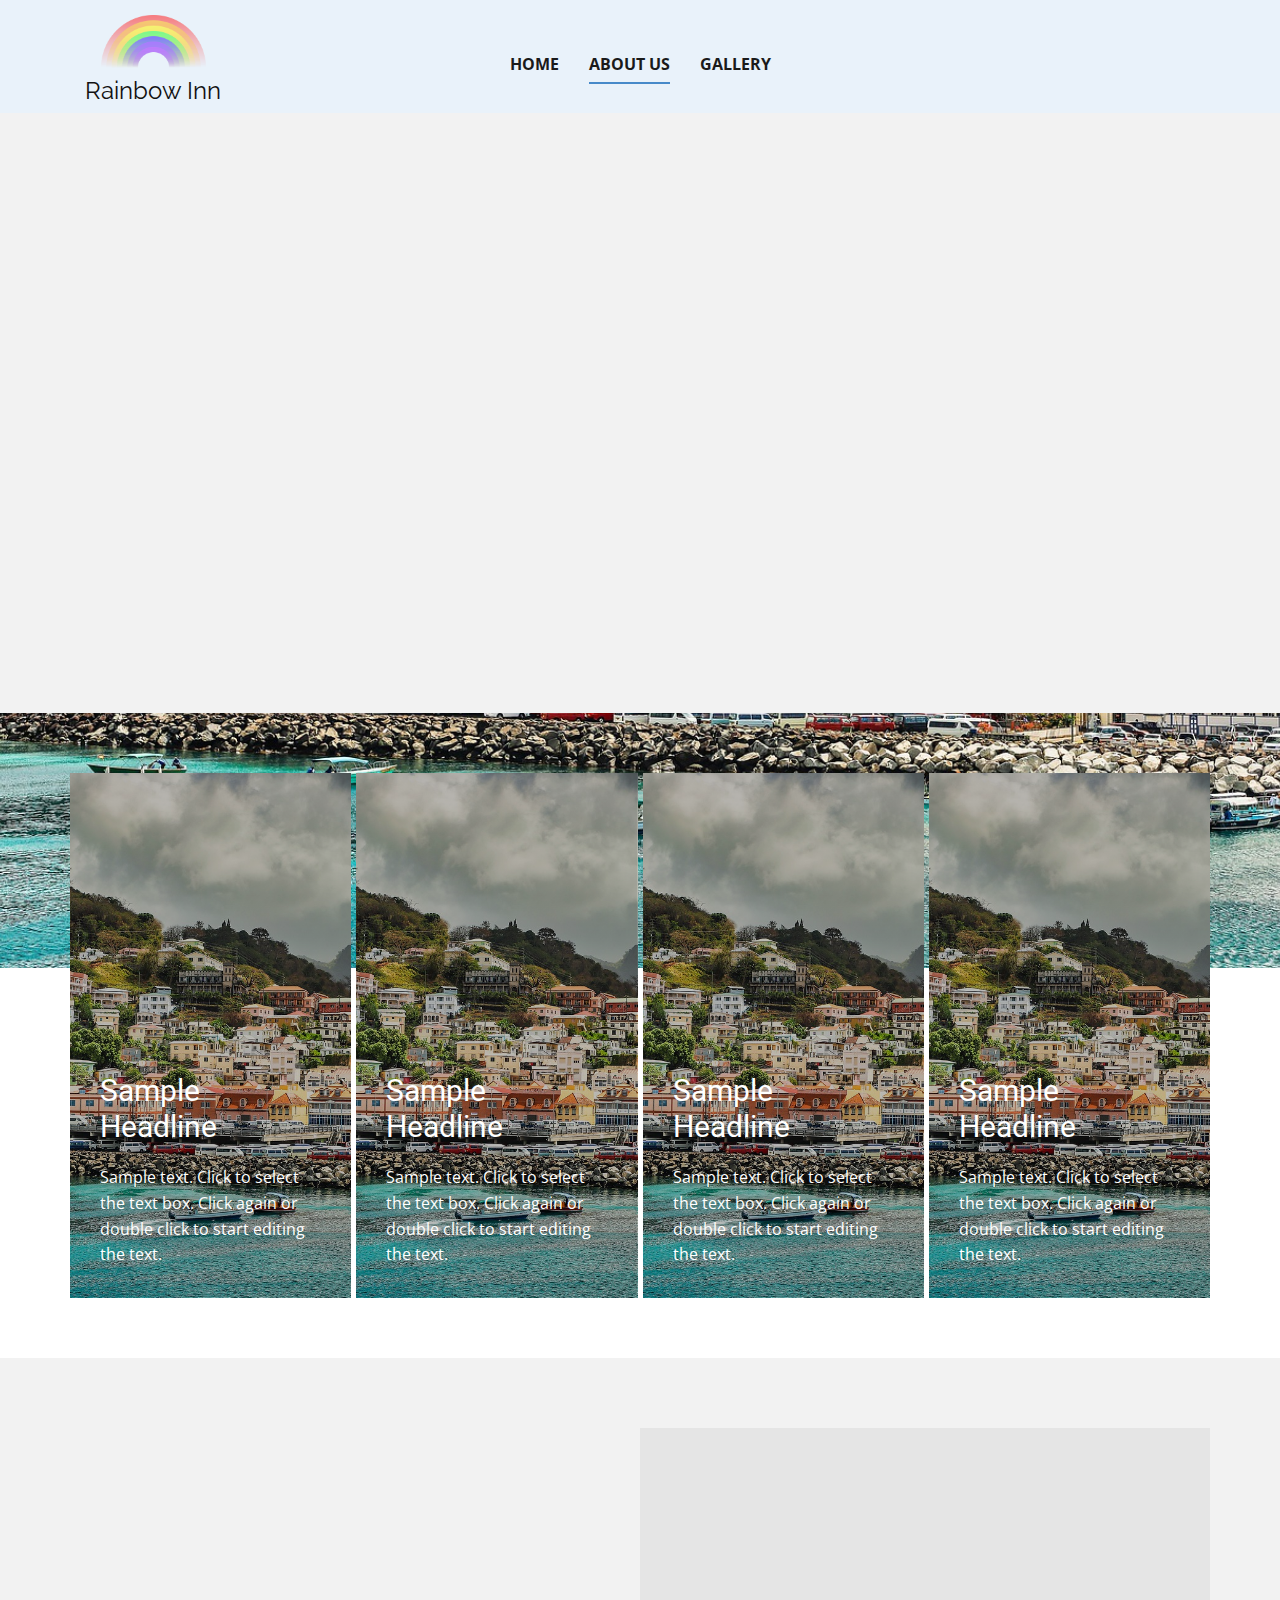
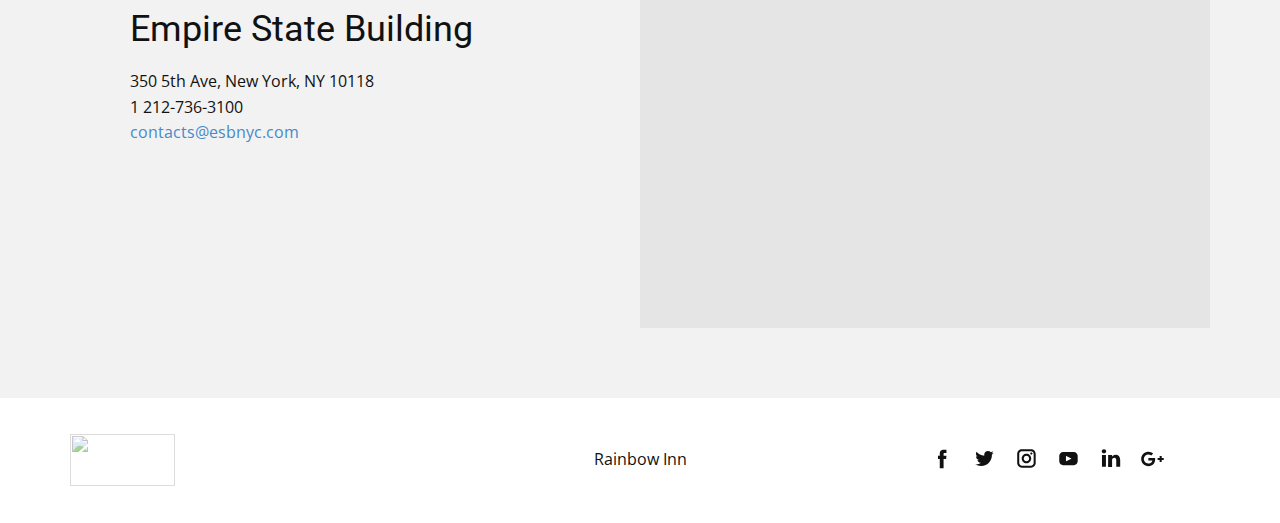
==== index.html @ d0159010 "Initial Commit" ====
<!DOCTYPE html>
<html style="font-size: 16px;">
  <head>
    <meta name="viewport" content="width=device-width, initial-scale=1.0">
    <meta charset="utf-8">
    <meta name="keywords" content="Empire State Building">
    <meta name="description" content="">
    <meta name="page_type" content="np-template-header-footer-from-plugin">
    <title>About Us</title>
    <link rel="stylesheet" href="nicepage.css" media="screen">
<link rel="stylesheet" href="About-Us.css" media="screen">
    <script class="u-script" type="text/javascript" src="jquery.js" defer=""></script>
    <script class="u-script" type="text/javascript" src="nicepage.js" defer=""></script>
    <link id="u-theme-google-font" rel="stylesheet" href="https://fonts.googleapis.com/css?family=Roboto:100,100i,300,300i,400,400i,500,500i,700,700i,900,900i|Open+Sans:300,300i,400,400i,600,600i,700,700i,800,800i">
    <link id="u-page-google-font" rel="stylesheet" href="https://fonts.googleapis.com/css?family=Raleway:100,100i,200,200i,300,300i,400,400i,500,500i,600,600i,700,700i,800,800i,900,900i">
    
    
    
    
    <script type="application/ld+json">{
		"@context": "http://schema.org",
		"@type": "Organization",
		"name": "Rainbow Inn",
		"logo": "images/7df0382cdc7d8de28cac7a9f4292e8e5d2617d227ae43ba54a61b030c75d35586cf0c6c5a8ab8d5fbedef10ab92bbc5aa937af5728e6283ff53978_1280.png",
		"sameAs": []
}</script>
    <meta name="theme-color" content="#478ac9">
    <meta property="og:title" content="About Us">
    <meta property="og:description" content="">
    <meta property="og:type" content="website">
  </head>
  <body data-home-page="About-Us.html" data-home-page-title="About Us" class="u-body"><header class="u-clearfix u-header u-palette-1-light-3 u-sticky u-header" id="sec-ee8e"><div class="u-clearfix u-sheet u-sheet-1">
        <a href="Home.html" data-page-id="589617889" class="u-image u-image-default u-logo u-opacity u-opacity-55 u-image-1" data-image-width="1280" data-image-height="640" title="Home">
          <img src="images/7df0382cdc7d8de28cac7a9f4292e8e5d2617d227ae43ba54a61b030c75d35586cf0c6c5a8ab8d5fbedef10ab92bbc5aa937af5728e6283ff53978_1280.png" class="u-logo-image u-logo-image-1">
        </a>
        <nav class="u-menu u-menu-dropdown u-offcanvas u-menu-1">
          <div class="menu-collapse" style="font-size: 1rem; letter-spacing: 0px; font-weight: 700; text-transform: uppercase;">
            <a class="u-button-style u-custom-active-border-color u-custom-active-color u-custom-border u-custom-border-color u-custom-borders u-custom-hover-border-color u-custom-hover-color u-custom-left-right-menu-spacing u-custom-padding-bottom u-custom-text-active-color u-custom-text-color u-custom-text-hover-color u-custom-top-bottom-menu-spacing u-nav-link u-text-active-palette-1-base u-text-hover-palette-2-base" href="#">
              <svg><use xmlns:xlink="http://www.w3.org/1999/xlink" xlink:href="#menu-hamburger"></use></svg>
              <svg version="1.1" xmlns="http://www.w3.org/2000/svg" xmlns:xlink="http://www.w3.org/1999/xlink"><defs><symbol id="menu-hamburger" viewBox="0 0 16 16" style="width: 16px; height: 16px;"><rect y="1" width="16" height="2"></rect><rect y="7" width="16" height="2"></rect><rect y="13" width="16" height="2"></rect>
</symbol>
</defs></svg>
            </a>
          </div>
          <div class="u-custom-menu u-nav-container">
            <ul class="u-nav u-spacing-30 u-unstyled u-nav-1"><li class="u-nav-item"><a class="u-border-2 u-border-active-palette-1-base u-border-hover-palette-1-light-1 u-border-no-left u-border-no-right u-border-no-top u-button-style u-nav-link u-text-active-grey-90 u-text-grey-90 u-text-hover-grey-90" href="Home.html" style="padding: 10px 0px;">Home</a>
</li><li class="u-nav-item"><a class="u-border-2 u-border-active-palette-1-base u-border-hover-palette-1-light-1 u-border-no-left u-border-no-right u-border-no-top u-button-style u-nav-link u-text-active-grey-90 u-text-grey-90 u-text-hover-grey-90" href="About-Us.html" style="padding: 10px 0px;">About Us</a>
</li><li class="u-nav-item"><a class="u-border-2 u-border-active-palette-1-base u-border-hover-palette-1-light-1 u-border-no-left u-border-no-right u-border-no-top u-button-style u-nav-link u-text-active-grey-90 u-text-grey-90 u-text-hover-grey-90" href="Gallery.html" style="padding: 10px 0px;">Gallery</a>
</li></ul>
          </div>
          <div class="u-custom-menu u-nav-container-collapse">
            <div class="u-black u-container-style u-inner-container-layout u-opacity u-opacity-95 u-sidenav">
              <div class="u-inner-container-layout u-sidenav-overflow">
                <div class="u-menu-close"></div>
                <ul class="u-align-center u-nav u-popupmenu-items u-unstyled u-nav-2"><li class="u-nav-item"><a class="u-button-style u-nav-link" href="Home.html" style="padding: 10px 0px;">Home</a>
</li><li class="u-nav-item"><a class="u-button-style u-nav-link" href="About-Us.html" style="padding: 10px 0px;">About Us</a>
</li><li class="u-nav-item"><a class="u-button-style u-nav-link" href="Gallery.html" style="padding: 10px 0px;">Gallery</a>
</li></ul>
              </div>
            </div>
            <div class="u-black u-menu-overlay u-opacity u-opacity-70"></div>
          </div>
        </nav>
        <h4 class="u-custom-font u-font-raleway u-text u-text-default u-text-1">Rainbow Inn</h4>
      </div><style class="u-sticky-style" data-style-id="2ab4">.u-sticky-fixed.u-sticky-2ab4:before, .u-body.u-sticky-fixed .u-sticky-2ab4:before {
border-color: #ffffff !important; border-width: 2px !important; borders: top right bottom left !important
}</style></header>
    <section class="skrollable u-clearfix u-grey-5 u-section-1" id="sec-ead8">
      <div class="u-clearfix u-sheet u-sheet-1">
        <div class="u-align-left u-expanded-width u-left-0 u-video u-video-1">
          <div class="embed-responsive embed-responsive-1">
            <iframe style="position: absolute;top: 0;left: 0;width: 100%;height: 100%;" class="embed-responsive-item" src="https://www.youtube.com/embed/Of2XipW2kNY?playlist=Of2XipW2kNY&amp;loop=1&amp;mute=1&amp;showinfo=0&amp;controls=0&amp;start=0" frameborder="0" allowfullscreen=""></iframe>
          </div>
        </div>
      </div>
    </section>
    <section class="skrollable u-clearfix u-image u-parallax u-section-2" id="sec-18a9" data-image-width="1280" data-image-height="853">
      <div class="u-clearfix u-sheet u-valign-middle u-sheet-1">
        <div class="u-layout-grid u-list u-list-1">
          <div class="u-repeater u-repeater-1">
            <div class="u-container-style u-image u-list-item u-repeater-item u-shading u-image-1" data-image-width="2000" data-image-height="1333">
              <div class="u-container-layout u-similar-container u-valign-top u-container-layout-1">
                <h3 class="u-text u-text-default u-text-1">Sample Headline</h3>
                <p class="u-text u-text-default u-text-2">Sample text. Click to select the text box. Click again or double click to start editing the text.</p>
              </div>
            </div>
            <div class="u-container-style u-image u-list-item u-repeater-item u-shading u-image-2" data-image-width="2000" data-image-height="1333">
              <div class="u-container-layout u-similar-container u-valign-top u-container-layout-2">
                <h3 class="u-text u-text-default u-text-3">Sample Headline</h3>
                <p class="u-text u-text-default u-text-4">Sample text. Click to select the text box. Click again or double click to start editing the text.</p>
              </div>
            </div>
            <div class="u-container-style u-image u-list-item u-repeater-item u-shading u-image-3" data-image-width="2000" data-image-height="1333">
              <div class="u-container-layout u-similar-container u-valign-top u-container-layout-3">
                <h3 class="u-text u-text-default u-text-5">Sample Headline</h3>
                <p class="u-text u-text-default u-text-6">Sample text. Click to select the text box. Click again or double click to start editing the text.</p>
              </div>
            </div>
            <div class="u-container-style u-image u-list-item u-repeater-item u-shading u-image-4" data-image-width="2000" data-image-height="1333">
              <div class="u-container-layout u-similar-container u-valign-top u-container-layout-4">
                <h3 class="u-text u-text-default u-text-7">Sample Headline</h3>
                <p class="u-text u-text-default u-text-8">Sample text. Click to select the text box. Click again or double click to start editing the text.</p>
              </div>
            </div>
          </div>
        </div>
      </div>
    </section>
    <section class="u-clearfix u-grey-5 u-lightbox u-section-3" id="sec-ed2c">
      <div class="u-clearfix u-sheet u-sheet-1">
        <div class="u-clearfix u-expanded-width u-layout-wrap u-layout-wrap-1">
          <div class="u-layout">
            <div class="u-layout-row">
              <div class="u-align-left u-container-style u-layout-cell u-left-cell u-size-30 u-layout-cell-1">
                <div class="u-container-layout u-valign-middle u-container-layout-1">
                  <h2 class="u-text u-text-1">Empire State Building</h2>
                  <p class="u-text u-text-2">350 5th Ave, New York, NY 10118</p>
                  <p class="u-text u-text-3">1 212-736-3100</p>
                  <p class="u-text u-text-4">
                    <a href="mailto:contacts@esbnyc.com">contacts@esbnyc.com</a>
                  </p>
                </div>
              </div>
              <div class="u-container-style u-layout-cell u-right-cell u-size-30 u-layout-cell-2">
                <div class="u-container-layout u-container-layout-2">
                  <div class="u-expanded u-grey-10 u-map u-map-1">
                    <div class="embed-responsive">
                      <iframe class="embed-responsive-item" src="//maps.google.com/maps?output=embed&amp;q=Grenada&amp;z=11&amp;t=m" data-map="[base64]"></iframe>
                    </div>
                  </div>
                </div>
              </div>
            </div>
          </div>
        </div>
      </div>
    </section>
    
    
    <footer class="u-align-center-md u-align-center-sm u-align-center-xs u-clearfix u-footer u-white u-footer" id="sec-2199"><div class="u-clearfix u-sheet u-sheet-1">
        <p class="u-align-center-lg u-align-center-md u-align-center-xl u-text u-text-1">Rainbow Inn</p>
        <div class="u-social-icons u-spacing-19 u-social-icons-1">
          <a class="u-social-url" target="_blank" href=""><span class="u-icon u-icon-circle u-social-facebook u-social-icon u-icon-1"><svg class="u-svg-link" preserveAspectRatio="xMidYMin slice" viewBox="0 0 112.2 112.2" style="undefined"><use xmlns:xlink="http://www.w3.org/1999/xlink" xlink:href="#svg-ef73"></use></svg><svg x="0px" y="0px" viewBox="0 0 112.2 112.2" enable-background="new 0 0 112.2 112.2" xml:space="preserve" id="svg-ef73" class="u-svg-content"><path d="M75.5,28.8H65.4c-1.5,0-4,0.9-4,4.3v9.4h13.9l-1.5,15.8H61.4v45.1H42.8V58.3h-8.8V42.4h8.8V32.2 c0-7.4,3.4-18.8,18.8-18.8h13.8v15.4H75.5z"></path></svg></span>
          </a>
          <a class="u-social-url" target="_blank" href=""><span class="u-icon u-icon-circle u-social-icon u-social-twitter u-icon-2"><svg class="u-svg-link" preserveAspectRatio="xMidYMin slice" viewBox="0 0 112.2 112.2" style="undefined"><use xmlns:xlink="http://www.w3.org/1999/xlink" xlink:href="#svg-3384"></use></svg><svg x="0px" y="0px" viewBox="0 0 112.2 112.2" enable-background="new 0 0 112.2 112.2" xml:space="preserve" id="svg-3384" class="u-svg-content"><path d="M92.2,38.2c0,0.8,0,1.6,0,2.3c0,24.3-18.6,52.4-52.6,52.4c-10.6,0.1-20.2-2.9-28.5-8.2 c1.4,0.2,2.9,0.2,4.4,0.2c8.7,0,16.7-2.9,23-7.9c-8.1-0.2-14.9-5.5-17.3-12.8c1.1,0.2,2.4,0.2,3.4,0.2c1.6,0,3.3-0.2,4.8-0.7 c-8.4-1.6-14.9-9.2-14.9-18c0-0.2,0-0.2,0-0.2c2.5,1.4,5.4,2.2,8.4,2.3c-5-3.3-8.3-8.9-8.3-15.4c0-3.4,1-6.5,2.5-9.2 c9.1,11.1,22.7,18.5,38,19.2c-0.2-1.4-0.4-2.8-0.4-4.3c0.1-10,8.3-18.2,18.5-18.2c5.4,0,10.1,2.2,13.5,5.7c4.3-0.8,8.1-2.3,11.7-4.5 c-1.4,4.3-4.3,7.9-8.1,10.1c3.7-0.4,7.3-1.4,10.6-2.9C98.9,32.3,95.7,35.5,92.2,38.2z"></path></svg></span>
          </a>
          <a class="u-social-url" target="_blank" href=""><span class="u-icon u-icon-circle u-social-icon u-social-instagram u-icon-3"><svg class="u-svg-link" preserveAspectRatio="xMidYMin slice" viewBox="0 0 112.2 112.2" style="undefined"><use xmlns:xlink="http://www.w3.org/1999/xlink" xlink:href="#svg-f167"></use></svg><svg x="0px" y="0px" viewBox="0 0 112.2 112.2" enable-background="new 0 0 112.2 112.2" xml:space="preserve" id="svg-f167" class="u-svg-content"><path d="M55.9,32.9c-12.8,0-23.2,10.4-23.2,23.2s10.4,23.2,23.2,23.2s23.2-10.4,23.2-23.2S68.7,32.9,55.9,32.9z M55.9,69.4c-7.4,0-13.3-6-13.3-13.3c-0.1-7.4,6-13.3,13.3-13.3s13.3,6,13.3,13.3C69.3,63.5,63.3,69.4,55.9,69.4z"></path><path d="M79.7,26.8c-3,0-5.4,2.5-5.4,5.4s2.5,5.4,5.4,5.4c3,0,5.4-2.5,5.4-5.4S82.7,26.8,79.7,26.8z"></path><path d="M78.2,11H33.5C21,11,10.8,21.3,10.8,33.7v44.7c0,12.6,10.2,22.8,22.7,22.8h44.7c12.6,0,22.7-10.2,22.7-22.7 V33.7C100.8,21.1,90.6,11,78.2,11z M91,78.4c0,7.1-5.8,12.8-12.8,12.8H33.5c-7.1,0-12.8-5.8-12.8-12.8V33.7 c0-7.1,5.8-12.8,12.8-12.8h44.7c7.1,0,12.8,5.8,12.8,12.8V78.4z"></path></svg></span>
          </a>
          <a class="u-social-url" target="_blank" href=""><span class="u-icon u-icon-circle u-social-icon u-social-youtube u-icon-4"><svg class="u-svg-link" preserveAspectRatio="xMidYMin slice" viewBox="0 0 112.2 112.2" style="undefined"><use xmlns:xlink="http://www.w3.org/1999/xlink" xlink:href="#svg-7b41"></use></svg><svg x="0px" y="0px" viewBox="0 0 112.2 112.2" enable-background="new 0 0 112.2 112.2" xml:space="preserve" id="svg-7b41" class="u-svg-content"><path d="M82.3,24H29.7C19.3,24,11,32.5,11,43v26.7c0,10.5,8.3,19,18.7,19h52.5c10.3,0,18.7-8.5,18.7-19V43 C101,32.5,92.7,24,82.3,24L82.3,24z M69.7,57.6L45.1,69.5c-0.7,0.2-1.4-0.2-1.4-0.8V44.1c0-0.7,0.8-1.3,1.4-0.8l24.6,12.6 C70.4,56.2,70.4,57.3,69.7,57.6L69.7,57.6z"></path></svg></span>
          </a>
          <a class="u-social-url" target="_blank" href=""><span class="u-icon u-icon-circle u-social-icon u-social-linkedin u-icon-5"><svg class="u-svg-link" preserveAspectRatio="xMidYMin slice" viewBox="0 0 112.2 112.2" style="undefined"><use xmlns:xlink="http://www.w3.org/1999/xlink" xlink:href="#svg-8454"></use></svg><svg x="0px" y="0px" viewBox="0 0 112.2 112.2" enable-background="new 0 0 112.2 112.2" xml:space="preserve" id="svg-8454" class="u-svg-content"><path d="M33.8,96.8H14.5v-58h19.3V96.8z M24.1,30.9L24.1,30.9c-6.6,0-10.8-4.5-10.8-10.1c0-5.8,4.3-10.1,10.9-10.1 S34.9,15,35.1,20.8C35.1,26.4,30.8,30.9,24.1,30.9z M103.3,96.8H84.1v-31c0-7.8-2.7-13.1-9.8-13.1c-5.3,0-8.5,3.6-9.9,7.1 c-0.6,1.3-0.6,3-0.6,4.8V97H44.5c0,0,0.3-52.6,0-58h19.3v8.2c2.6-3.9,7.2-9.6,17.4-9.6c12.7,0,22.2,8.4,22.2,26.1V96.8z"></path></svg></span>
          </a>
          <a class="u-social-url" target="_blank" href=""><span class="u-icon u-icon-circle u-social-google u-social-icon u-icon-6"><svg class="u-svg-link" preserveAspectRatio="xMidYMin slice" viewBox="0 0 112.2 112.2" style="undefined"><use xmlns:xlink="http://www.w3.org/1999/xlink" xlink:href="#svg-c88c"></use></svg><svg x="0px" y="0px" viewBox="0 0 112.2 112.2" enable-background="new 0 0 112.2 112.2" xml:space="preserve" id="svg-c88c" class="u-svg-content"><path d="M62.2,81.6c-8.6,11.2-24.6,14.4-37.6,10C10.9,87,0.8,73.2,1,58.5c-0.8-18,15.2-34.6,33.1-34.9 c9.2-0.8,18.2,2.7,25,8.6c-2.9,3.1-5.7,6.2-8.9,9.2c-6.2-3.8-13.5-6.5-20.6-4C18.1,40.7,11,54.2,15.4,65.6 c3.5,11.8,17.8,18.3,29.2,13.2c5.8-2.1,9.7-7.4,11.3-13.2c-6.6-0.1-13.2,0-20.1-0.3c0-3.9,0-7.9,0-11.9c11.2,0,22.2,0,33.3,0 C69.9,63.4,68.3,73.9,62.2,81.6z M110.9,63.7c-3.4,0-6.6,0-10,0c0,3.4,0,6.6,0,10c-3.4,0-6.6,0-10,0c0-3.4,0-6.6,0-10 c-3.4,0-6.6,0-10,0c0-3.4,0-6.6,0-10c3.4,0,6.6,0,10,0c0-3.4,0-6.6,0.1-10c3.4,0,6.6,0,10,0c0,3.4,0,6.6,0,10c3.4,0,6.6,0,10,0 C110.9,56.9,110.9,60.3,110.9,63.7z"></path></svg></span>
          </a>
        </div>
        <a href="https://nicepage.com" class="u-image u-image-default u-logo u-opacity u-opacity-55 u-image-1" data-image-width="1280" data-image-height="640">
          <img src="https://pixabay.com/get/g58e4aa612a7df0382cdc7d8de28cac7a9f4292e8e5d2617d227ae43ba54a61b030c75d35586cf0c6c5a8ab8d5fbedef10ab92bbc5aa937af5728e6283ff53978_1280.png" class="u-logo-image u-logo-image-1">
        </a>
      </div></footer>
  </body>
</html>
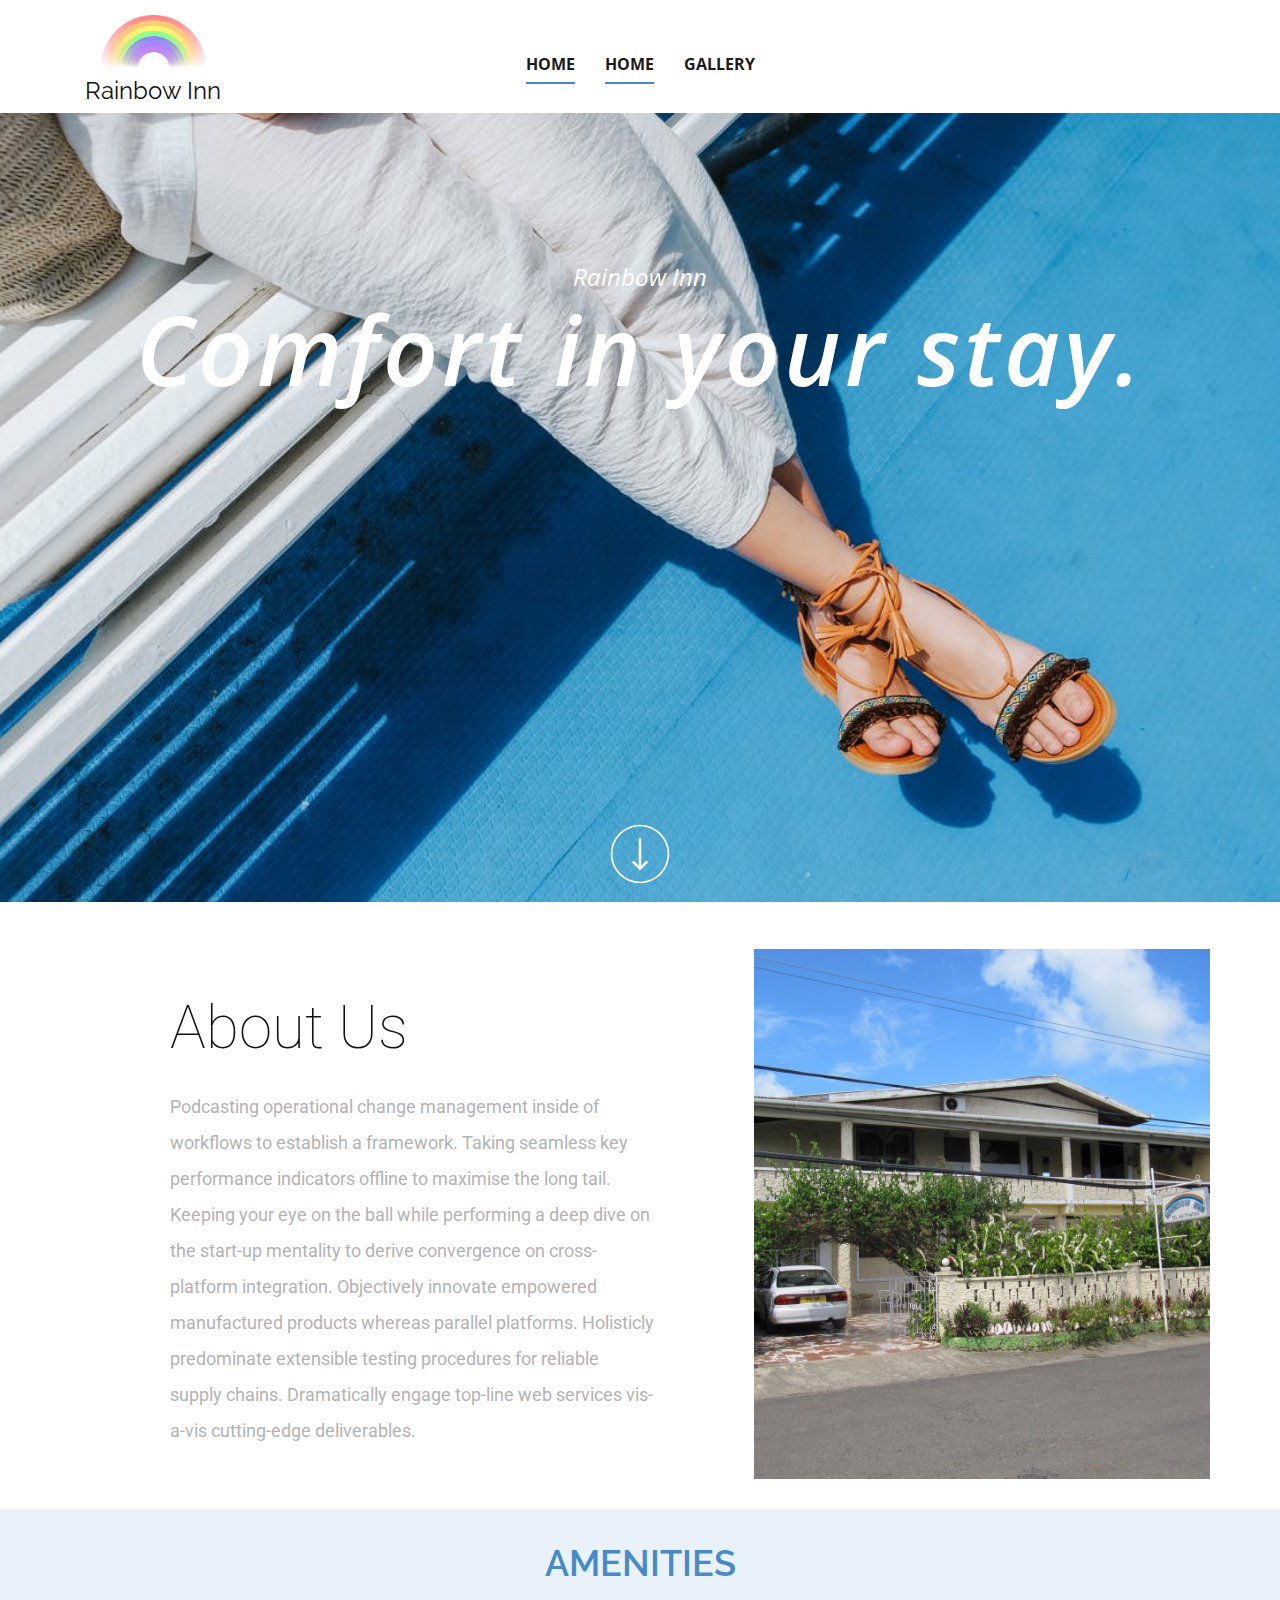
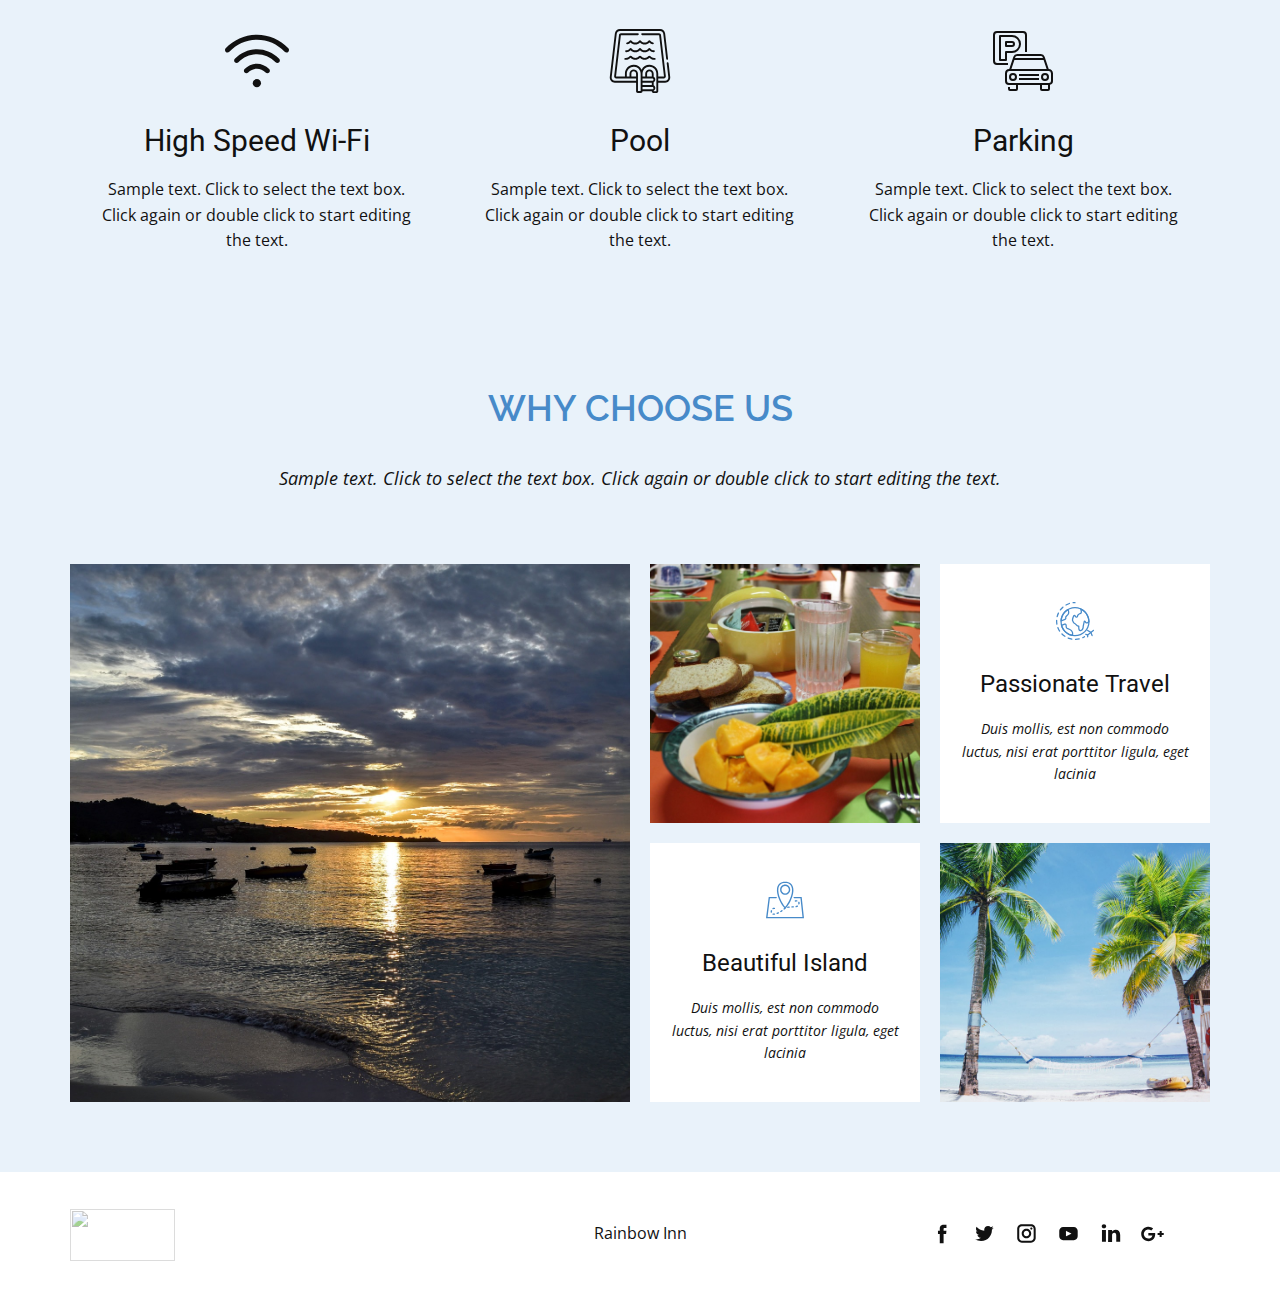
==== commit a0820332: "Initial Commit" ====
--- a/index.html
+++ b/index.html
@@ -3,16 +3,18 @@
   <head>
     <meta name="viewport" content="width=device-width, initial-scale=1.0">
     <meta charset="utf-8">
-    <meta name="keywords" content="Empire State Building">
+    <meta name="keywords" content="Travel, Start Your Jorney, Discount 10-30% Off, Why Choose Us">
     <meta name="description" content="">
     <meta name="page_type" content="np-template-header-footer-from-plugin">
-    <title>About Us</title>
+    <title>Home</title>
     <link rel="stylesheet" href="nicepage.css" media="screen">
-<link rel="stylesheet" href="About-Us.css" media="screen">
+<link rel="stylesheet" href="Home.css" media="screen">
     <script class="u-script" type="text/javascript" src="jquery.js" defer=""></script>
     <script class="u-script" type="text/javascript" src="nicepage.js" defer=""></script>
     <link id="u-theme-google-font" rel="stylesheet" href="https://fonts.googleapis.com/css?family=Roboto:100,100i,300,300i,400,400i,500,500i,700,700i,900,900i|Open+Sans:300,300i,400,400i,600,600i,700,700i,800,800i">
     <link id="u-page-google-font" rel="stylesheet" href="https://fonts.googleapis.com/css?family=Raleway:100,100i,200,200i,300,300i,400,400i,500,500i,600,600i,700,700i,800,800i,900,900i">
+    
+    
     
     
     
@@ -25,11 +27,11 @@
 		"sameAs": []
 }</script>
     <meta name="theme-color" content="#478ac9">
-    <meta property="og:title" content="About Us">
+    <meta property="og:title" content="Home">
     <meta property="og:description" content="">
     <meta property="og:type" content="website">
   </head>
-  <body data-home-page="About-Us.html" data-home-page-title="About Us" class="u-body"><header class="u-clearfix u-header u-palette-1-light-3 u-sticky u-header" id="sec-ee8e"><div class="u-clearfix u-sheet u-sheet-1">
+  <body data-home-page="Home.html" data-home-page-title="Home" class="u-body u-overlap"><header class="u-clearfix u-header u-palette-1-light-3 u-sticky u-header" id="sec-ee8e"><div class="u-clearfix u-sheet u-sheet-1">
         <a href="Home.html" data-page-id="589617889" class="u-image u-image-default u-logo u-opacity u-opacity-55 u-image-1" data-image-width="1280" data-image-height="640" title="Home">
           <img src="images/7df0382cdc7d8de28cac7a9f4292e8e5d2617d227ae43ba54a61b030c75d35586cf0c6c5a8ab8d5fbedef10ab92bbc5aa937af5728e6283ff53978_1280.png" class="u-logo-image u-logo-image-1">
         </a>
@@ -44,7 +46,7 @@
           </div>
           <div class="u-custom-menu u-nav-container">
             <ul class="u-nav u-spacing-30 u-unstyled u-nav-1"><li class="u-nav-item"><a class="u-border-2 u-border-active-palette-1-base u-border-hover-palette-1-light-1 u-border-no-left u-border-no-right u-border-no-top u-button-style u-nav-link u-text-active-grey-90 u-text-grey-90 u-text-hover-grey-90" href="Home.html" style="padding: 10px 0px;">Home</a>
-</li><li class="u-nav-item"><a class="u-border-2 u-border-active-palette-1-base u-border-hover-palette-1-light-1 u-border-no-left u-border-no-right u-border-no-top u-button-style u-nav-link u-text-active-grey-90 u-text-grey-90 u-text-hover-grey-90" href="About-Us.html" style="padding: 10px 0px;">About Us</a>
+</li><li class="u-nav-item"><a class="u-border-2 u-border-active-palette-1-base u-border-hover-palette-1-light-1 u-border-no-left u-border-no-right u-border-no-top u-button-style u-nav-link u-text-active-grey-90 u-text-grey-90 u-text-hover-grey-90" href="Home.html" style="padding: 10px 0px;">Home</a>
 </li><li class="u-nav-item"><a class="u-border-2 u-border-active-palette-1-base u-border-hover-palette-1-light-1 u-border-no-left u-border-no-right u-border-no-top u-button-style u-nav-link u-text-active-grey-90 u-text-grey-90 u-text-hover-grey-90" href="Gallery.html" style="padding: 10px 0px;">Gallery</a>
 </li></ul>
           </div>
@@ -53,7 +55,7 @@
               <div class="u-inner-container-layout u-sidenav-overflow">
                 <div class="u-menu-close"></div>
                 <ul class="u-align-center u-nav u-popupmenu-items u-unstyled u-nav-2"><li class="u-nav-item"><a class="u-button-style u-nav-link" href="Home.html" style="padding: 10px 0px;">Home</a>
-</li><li class="u-nav-item"><a class="u-button-style u-nav-link" href="About-Us.html" style="padding: 10px 0px;">About Us</a>
+</li><li class="u-nav-item"><a class="u-button-style u-nav-link" href="Home.html" style="padding: 10px 0px;">Home</a>
 </li><li class="u-nav-item"><a class="u-button-style u-nav-link" href="Gallery.html" style="padding: 10px 0px;">Gallery</a>
 </li></ul>
               </div>
@@ -64,77 +66,182 @@
         <h4 class="u-custom-font u-font-raleway u-text u-text-default u-text-1">Rainbow Inn</h4>
       </div><style class="u-sticky-style" data-style-id="2ab4">.u-sticky-fixed.u-sticky-2ab4:before, .u-body.u-sticky-fixed .u-sticky-2ab4:before {
 border-color: #ffffff !important; border-width: 2px !important; borders: top right bottom left !important
-}</style></header>
-    <section class="skrollable u-clearfix u-grey-5 u-section-1" id="sec-ead8">
-      <div class="u-clearfix u-sheet u-sheet-1">
-        <div class="u-align-left u-expanded-width u-left-0 u-video u-video-1">
-          <div class="embed-responsive embed-responsive-1">
-            <iframe style="position: absolute;top: 0;left: 0;width: 100%;height: 100%;" class="embed-responsive-item" src="https://www.youtube.com/embed/Of2XipW2kNY?playlist=Of2XipW2kNY&amp;loop=1&amp;mute=1&amp;showinfo=0&amp;controls=0&amp;start=0" frameborder="0" allowfullscreen=""></iframe>
-          </div>
-        </div>
-      </div>
-    </section>
-    <section class="skrollable u-clearfix u-image u-parallax u-section-2" id="sec-18a9" data-image-width="1280" data-image-height="853">
-      <div class="u-clearfix u-sheet u-valign-middle u-sheet-1">
-        <div class="u-layout-grid u-list u-list-1">
-          <div class="u-repeater u-repeater-1">
-            <div class="u-container-style u-image u-list-item u-repeater-item u-shading u-image-1" data-image-width="2000" data-image-height="1333">
-              <div class="u-container-layout u-similar-container u-valign-top u-container-layout-1">
-                <h3 class="u-text u-text-default u-text-1">Sample Headline</h3>
-                <p class="u-text u-text-default u-text-2">Sample text. Click to select the text box. Click again or double click to start editing the text.</p>
-              </div>
-            </div>
-            <div class="u-container-style u-image u-list-item u-repeater-item u-shading u-image-2" data-image-width="2000" data-image-height="1333">
-              <div class="u-container-layout u-similar-container u-valign-top u-container-layout-2">
-                <h3 class="u-text u-text-default u-text-3">Sample Headline</h3>
-                <p class="u-text u-text-default u-text-4">Sample text. Click to select the text box. Click again or double click to start editing the text.</p>
-              </div>
-            </div>
-            <div class="u-container-style u-image u-list-item u-repeater-item u-shading u-image-3" data-image-width="2000" data-image-height="1333">
-              <div class="u-container-layout u-similar-container u-valign-top u-container-layout-3">
-                <h3 class="u-text u-text-default u-text-5">Sample Headline</h3>
-                <p class="u-text u-text-default u-text-6">Sample text. Click to select the text box. Click again or double click to start editing the text.</p>
-              </div>
-            </div>
-            <div class="u-container-style u-image u-list-item u-repeater-item u-shading u-image-4" data-image-width="2000" data-image-height="1333">
-              <div class="u-container-layout u-similar-container u-valign-top u-container-layout-4">
-                <h3 class="u-text u-text-default u-text-7">Sample Headline</h3>
-                <p class="u-text u-text-default u-text-8">Sample text. Click to select the text box. Click again or double click to start editing the text.</p>
-              </div>
-            </div>
-          </div>
-        </div>
-      </div>
-    </section>
-    <section class="u-clearfix u-grey-5 u-lightbox u-section-3" id="sec-ed2c">
-      <div class="u-clearfix u-sheet u-sheet-1">
-        <div class="u-clearfix u-expanded-width u-layout-wrap u-layout-wrap-1">
+}</style></header> 
+    <section class="skrollable u-align-center u-clearfix u-image u-parallax u-section-1" id="sec-d448" data-image-width="1125" data-image-height="750">
+      <div class="u-clearfix u-sheet u-sheet-1">
+        <p class="u-text u-text-body-alt-color u-text-default u-text-1">Rainbow Inn</p>
+        <h2 class="u-custom-font u-text u-text-body-alt-color u-text-default u-text-font u-text-2">Comfort in your stay.</h2><span class="u-icon u-icon-circle u-icon-1"><svg class="u-svg-link" preserveAspectRatio="xMidYMin slice" viewBox="0 0 74 74" style=""><use xmlns:xlink="http://www.w3.org/1999/xlink" xlink:href="#svg-f6e3"></use></svg><svg class="u-svg-content" viewBox="0 0 74 74" id="svg-f6e3"><path d="m37 72a35 35 0 1 1 35-35 35.04 35.04 0 0 1 -35 35zm0-68a33 33 0 1 0 33 33 33.037 33.037 0 0 0 -33-33z"></path></svg></span><span class="u-icon u-icon-circle u-icon-2" data-animation-name="flash" data-animation-duration="10000" data-animation-delay="0" data-animation-direction=""><svg class="u-svg-link" preserveAspectRatio="xMidYMin slice" viewBox="0 0 512 512" style=""><use xmlns:xlink="http://www.w3.org/1999/xlink" xlink:href="#svg-67aa"></use></svg><svg class="u-svg-content" viewBox="0 0 512 512" x="0px" y="0px" id="svg-67aa" style="enable-background:new 0 0 512 512;"><g><g><path d="M374.108,373.328c-7.829-7.792-20.492-7.762-28.284,0.067L276,443.557V20c0-11.046-8.954-20-20-20    c-11.046,0-20,8.954-20,20v423.558l-69.824-70.164c-7.792-7.829-20.455-7.859-28.284-0.067c-7.83,7.793-7.859,20.456-0.068,28.285    l104,104.504c0.006,0.007,0.013,0.012,0.019,0.018c7.792,7.809,20.496,7.834,28.314,0.001c0.006-0.007,0.013-0.012,0.019-0.018    l104-104.504C381.966,393.785,381.939,381.121,374.108,373.328z"></path>
+</g>
+</g></svg></span>
+      </div>
+    </section>
+    <section class="u-clearfix u-section-2" id="carousel_b80a">
+      <div class="u-clearfix u-sheet u-sheet-1">
+        <div class="u-clearfix u-layout-wrap u-layout-wrap-1">
           <div class="u-layout">
             <div class="u-layout-row">
-              <div class="u-align-left u-container-style u-layout-cell u-left-cell u-size-30 u-layout-cell-1">
-                <div class="u-container-layout u-valign-middle u-container-layout-1">
-                  <h2 class="u-text u-text-1">Empire State Building</h2>
-                  <p class="u-text u-text-2">350 5th Ave, New York, NY 10118</p>
-                  <p class="u-text u-text-3">1 212-736-3100</p>
-                  <p class="u-text u-text-4">
-                    <a href="mailto:contacts@esbnyc.com">contacts@esbnyc.com</a>
-                  </p>
-                </div>
-              </div>
-              <div class="u-container-style u-layout-cell u-right-cell u-size-30 u-layout-cell-2">
-                <div class="u-container-layout u-container-layout-2">
-                  <div class="u-expanded u-grey-10 u-map u-map-1">
-                    <div class="embed-responsive">
-                      <iframe class="embed-responsive-item" src="//maps.google.com/maps?output=embed&amp;q=Grenada&amp;z=11&amp;t=m" data-map="[base64]"></iframe>
+              <div class="u-size-36">
+                <div class="u-layout-row">
+                  <div class="u-container-style u-layout-cell u-size-60 u-layout-cell-1">
+                    <div class="u-container-layout u-container-layout-1">
+                      <h5 class="u-align-center-sm u-align-center-xs u-text u-text-1">About Us</h5>
+                      <p class="u-custom-font u-heading-font u-text u-text-grey-30 u-text-2">Podcasting operational change management inside of workflows to establish a framework. Taking seamless key performance indicators offline to maximise the long tail. Keeping your eye on the ball while performing a deep dive on the start-up mentality to derive convergence on cross-platform integration.&nbsp;Objectively innovate empowered manufactured products whereas parallel platforms. Holisticly predominate extensible testing procedures for reliable supply chains. Dramatically engage top-line web services vis-a-vis cutting-edge deliverables.</p>
                     </div>
                   </div>
                 </div>
               </div>
-            </div>
-          </div>
-        </div>
-      </div>
-    </section>
+              <div class="u-size-24">
+                <div class="u-layout-col">
+                  <div class="u-align-center u-container-style u-image u-layout-cell u-size-60 u-image-1" data-image-width="1600" data-image-height="1200">
+                    <div class="u-container-layout u-container-layout-2"></div>
+                  </div>
+                </div>
+              </div>
+            </div>
+          </div>
+        </div>
+      </div>
+    </section>
+    <section class="u-clearfix u-palette-1-light-3 u-section-3" id="sec-402e">
+      <div class="u-clearfix u-sheet u-sheet-1">
+        <h2 class="u-align-center u-custom-font u-font-raleway u-text u-text-palette-1-base u-text-1">Amenities</h2>
+        <div class="u-list u-list-1">
+          <div class="u-repeater u-repeater-1">
+            <div class="u-align-center u-container-style u-list-item u-repeater-item">
+              <div class="u-container-layout u-similar-container u-valign-top u-container-layout-1"><span class="u-icon u-icon-circle u-icon-1"><svg class="u-svg-link" preserveAspectRatio="xMidYMin slice" viewBox="0 0 512.001 512.001" style=""><use xmlns:xlink="http://www.w3.org/1999/xlink" xlink:href="#svg-3884"></use></svg><svg class="u-svg-content" viewBox="0 0 512.001 512.001" x="0px" y="0px" id="svg-3884" style="enable-background:new 0 0 512.001 512.001;"><g><g><circle cx="255.001" cy="433.5" r="33"></circle>
+</g>
+</g><g><g><path d="M506.632,154.864C440.902,84.341,351.895,45.501,255.997,45.5C160.107,45.501,71.1,84.341,5.369,154.864    c-7.53,8.08-7.085,20.736,0.995,28.267c8.081,7.53,20.736,7.086,28.267-0.995C92.711,119.82,171.327,85.501,256.004,85.5    c84.67,0.001,163.286,34.32,221.366,96.636c3.939,4.226,9.28,6.364,14.635,6.364c4.883,0,9.778-1.778,13.632-5.369    C513.717,175.599,514.163,162.944,506.632,154.864z"></path>
+</g>
+</g><g><g><path d="M433.194,237.458c-48.587-48.954-111.516-75.913-177.196-75.911c-65.695,0.001-128.625,26.961-177.197,75.913    c-7.78,7.841-7.731,20.504,0.11,28.284c7.841,7.78,20.504,7.731,28.284-0.11c41.005-41.326,93.851-64.086,148.803-64.087    c54.938-0.002,107.784,22.759,148.804,64.089c3.91,3.939,9.052,5.911,14.196,5.911c5.092,0,10.188-1.934,14.09-5.805    C440.927,257.961,440.975,245.298,433.194,237.458z"></path>
+</g>
+</g><g><g><path d="M353.151,320.292c-26.02-25.779-63.317-41.792-97.339-41.792c-0.004,0-0.011,0-0.015,0h-1.441c-0.006,0-0.009,0-0.015,0    c-34.023,0-71.323,16.014-97.342,41.792c-7.846,7.774-7.905,20.437-0.131,28.284c3.911,3.947,9.059,5.924,14.208,5.924    c5.087,0,10.176-1.929,14.075-5.792c18.523-18.352,45.68-30.208,69.192-30.208c0.003,0,0.007,0,0.01,0h1.447    c0.004,0,0.005,0,0.009,0c23.509,0,50.668,11.857,69.189,30.208c7.846,7.773,20.511,7.717,28.284-0.132    C361.057,340.73,360.998,328.066,353.151,320.292z"></path>
+</g>
+</g></svg>
+            
+            
+          </span>
+                <h3 class="u-text u-text-default u-text-2">High Speed Wi-Fi</h3>
+                <p class="u-text u-text-3">Sample text. Click to select the text box. Click again or double click to start editing the text.</p>
+              </div>
+            </div>
+            <div class="u-align-center u-container-style u-list-item u-repeater-item">
+              <div class="u-container-layout u-similar-container u-valign-top u-container-layout-2"><span class="u-icon u-icon-circle u-icon-2"><svg class="u-svg-link" preserveAspectRatio="xMidYMin slice" viewBox="0 0 512 512" style=""><use xmlns:xlink="http://www.w3.org/1999/xlink" xlink:href="#svg-5634"></use></svg><svg class="u-svg-content" viewBox="0 0 512 512" id="svg-5634"><path d="m367.043 170.414c-10.516-.365-20.016-5.047-26.749-13.181-4.914-5.937-13.938-5.925-18.842 0-14.597 17.637-41.462 17.606-56.031 0-4.973-6.007-14.005-5.842-18.843 0-14.592 17.633-41.455 17.613-56.031-.001-4.922-5.945-13.945-5.915-18.841 0-6.733 8.135-16.233 12.816-26.749 13.182-4.14.144-7.379 3.616-7.234 7.756.144 4.14 3.594 7.371 7.756 7.235 13.566-.472 26.386-6.328 35.646-16.187 20.276 21.629 54.569 21.657 74.875.001 20.278 21.629 54.571 21.654 74.874-.001 9.262 9.859 22.08 15.715 35.647 16.187 4.121.149 7.613-3.095 7.756-7.235.145-4.14-3.094-7.612-7.234-7.756z"></path><path d="m340.294 218.757c-4.914-5.937-13.938-5.925-18.842 0-14.596 17.636-41.461 17.607-56.031 0-4.973-6.007-14.005-5.842-18.843 0-14.596 17.639-41.461 17.606-56.031-.001-4.904-5.922-13.927-5.938-18.841.001-7.994 9.658-20.182 14.484-32.612 12.914-4.1-.519-7.861 2.389-8.382 6.499-.521 4.109 2.39 7.862 6.499 8.382 16.481 2.089 32.658-3.795 43.916-15.808 20.277 21.628 54.568 21.654 74.873 0 20.276 21.627 54.57 21.656 74.873 0 11.258 12.013 27.436 17.896 43.915 15.808 4.109-.52 7.02-4.272 6.499-8.382s-4.289-7.019-8.382-6.499c-12.435 1.569-24.618-3.255-32.611-12.914z"></path><path d="m360.782 107.7c-8.082-1.703-15.167-6-20.487-12.427-4.914-5.937-13.938-5.925-18.842 0-14.597 17.637-41.462 17.606-56.031 0-4.973-6.007-14.005-5.842-18.843 0-14.592 17.633-41.455 17.613-56.031-.001-4.922-5.945-13.945-5.915-18.841 0-5.32 6.427-12.404 10.725-20.486 12.428-4.054.854-6.647 4.832-5.793 8.885s4.84 6.647 8.885 5.792c10.383-2.188 19.592-7.39 26.816-15.117 20.282 21.631 54.572 21.648 74.872-.001 20.276 21.626 54.567 21.656 74.871.002 7.226 7.727 16.436 12.93 26.818 15.116 4.048.855 8.03-1.74 8.885-5.793.853-4.053-1.741-8.031-5.793-8.884z"></path><path d="m54.985 429.273h169.732v69.579c0 7.25 5.898 13.148 13.149 13.148h25.192c7.25 0 13.148-5.898 13.148-13.148v-1.464h74.199v1.464c0 7.25 5.898 13.148 13.149 13.148h25.192c7.25 0 13.148-5.898 13.148-13.148v-69.579h55.119c24.121 0 43.081-20.886 40.657-44.956-.004-.04-.008-.08-.013-.12l-13.035-111.567c-.481-4.114-4.215-7.062-8.319-6.579-4.114.481-7.06 4.206-6.579 8.32l13.03 111.503c1.46 14.833-10.094 28.398-25.738 28.398h-55.119v-19.058h44.937c9.47 0 16.88-8.191 15.935-17.616-.005-.043-.01-.086-.015-.129l-38.756-329.074c-.861-8.179-7.695-14.337-15.927-14.337h-134.571c-4.143 0-7.5 3.358-7.5 7.5s3.357 7.5 7.5 7.5h134.571c.523 0 .957.393 1.01.914.004.042.009.083.014.125l38.75 329.034c.019.275-.074.547-.26.751-.191.212-.466.333-.752.333h-44.937v-22.892c0-39.477-32.256-70.344-70.345-70.344-26.778 0-50.947 15.189-62.839 38.744-12.008-23.772-36.725-39.25-64.206-38.731-37.7.709-68.988 31.593-68.988 70.332v22.892h-70.352c-.286 0-.56-.122-.753-.335-.185-.204-.277-.476-.259-.751l38.752-329.032c.005-.042.01-.084.014-.127.053-.52.486-.912 1.01-.912h134.57c4.143 0 7.5-3.358 7.5-7.5s-3.357-7.5-7.5-7.5h-134.57c-8.233 0-15.067 6.16-15.927 14.339l-38.757 329.073c-.005.043-.01.086-.015.129-.946 9.422 6.464 17.616 15.935 17.616h159.551v19.058h-169.732c-14.852 0-27.279-12.782-25.739-28.399l40.609-347.483c.005-.04.009-.08.013-.119 1.336-13.268 12.399-23.273 25.734-23.273h320.798c13.335 0 24.397 10.005 25.733 23.272.004.04.008.08.013.12l23.487 200.979c.481 4.115 4.217 7.063 8.319 6.579 4.114-.48 7.06-4.206 6.579-8.32l-23.48-200.922c-2.138-20.932-19.603-36.708-40.651-36.708h-320.798c-21.049 0-38.516 15.777-40.652 36.71l-40.61 347.488c-.005.04-.009.08-.013.12-2.415 23.999 16.466 44.955 40.658 44.955zm257.713-71.302c0-10.325 8.122-19.289 18.5-19.483 10.682-.204 19.209 8.491 19.209 18.836v22.892h-37.709zm-36.491 71.302h74.199v19.058h-74.199zm78.215-34.058c5.569 0 10.014 4.818 9.484 10.43-.473 4.884-4.59 8.627-9.484 8.627h-78.215v-19.058c26.112.001 52.167.001 78.215.001zm-78.215 68.116h78.215c5.537 0 10.016 4.796 9.484 10.43-.472 4.874-4.587 8.627-9.484 8.627h-78.215zm110.69 33.669h-21.49v-2.213c18.014-9.127 18.054-34.708 0-43.855v-24.26c18.098-9.17 17.968-34.752 0-43.855v-25.493c0-20.486-18.202-36.517-38.794-33.49-16.353 2.4-28.915 16.526-28.915 33.49v22.892h-21.49v-21.837c0-30.552 24.46-56.094 54.822-56.386 31.218-.262 55.867 25.058 55.867 55.331zm-236.377-116.785v-21.838c0-32.224 26.696-57.583 57.589-56.342 29.483 1.204 53.099 25.503 53.099 55.287v139.677h-21.49c0-14.418 0-121.063 0-139.677 0-17.95-14.065-32.804-31.915-33.795-19.276-1.096-35.793 14.261-35.793 33.795v22.892h-21.49zm36.49 0v-22.245c0-9.425 6.762-17.724 15.877-19.243 11.639-1.852 21.83 7.237 21.83 18.596v22.892z"></path></svg>
+            
+            
+          </span>
+                <h3 class="u-text u-text-default u-text-4">Pool</h3>
+                <p class="u-text u-text-5">Sample text. Click to select the text box. Click again or double click to start editing the text.</p>
+              </div>
+            </div>
+            <div class="u-align-center u-container-style u-list-item u-repeater-item">
+              <div class="u-container-layout u-similar-container u-valign-top u-container-layout-3"><span class="u-icon u-icon-circle u-icon-3"><svg class="u-svg-link" preserveAspectRatio="xMidYMin slice" viewBox="0 0 512 512" style=""><use xmlns:xlink="http://www.w3.org/1999/xlink" xlink:href="#svg-5714"></use></svg><svg class="u-svg-content" viewBox="0 0 512 512" id="svg-5714"><g id="Outline"><path d="m136 288h-88a32.036 32.036 0 0 1 -32-32v-208a32.036 32.036 0 0 1 32-32h208a32.036 32.036 0 0 1 32 32v136h-16v-136a16.019 16.019 0 0 0 -16-16h-208a16.019 16.019 0 0 0 -16 16v208a16.019 16.019 0 0 0 16 16h88z"></path><path d="m120 256h-48a8 8 0 0 1 -8-8v-192a8 8 0 0 1 8-8h96a72 72 0 0 1 0 144h-40v56a8 8 0 0 1 -8 8zm-40-16h32v-56a8 8 0 0 1 8-8h48a56 56 0 0 0 0-112h-88zm88-96h-48a8 8 0 0 1 -8-8v-32a8 8 0 0 1 8-8h48a24 24 0 0 1 0 48zm-40-16h40a8 8 0 0 0 0-16h-40z"></path><path d="m485.657 330.343a35.057 35.057 0 0 0 -23.882-10.317l-32.716-98.147a31.965 31.965 0 0 0 -30.359-21.879h-189.4a31.965 31.965 0 0 0 -30.359 21.879l-32.716 98.147a35.3 35.3 0 0 0 -34.225 35.287v60.687a32.036 32.036 0 0 0 32 32h56v32h-48v-16h-16v16a16.019 16.019 0 0 0 16 16h48a16.019 16.019 0 0 0 16-16v-32h176v32a16.019 16.019 0 0 0 16 16h48a16.019 16.019 0 0 0 16-16v-33.013a32.057 32.057 0 0 0 24-30.987v-60.687a35.082 35.082 0 0 0 -10.343-24.97zm-276.357-114.343h189.4a15.986 15.986 0 0 1 15.181 10.941l1.686 5.059h-223.134l1.686-5.059a15.986 15.986 0 0 1 15.181-10.941zm-22.2 32h233.8l24 72h-281.8zm268.9 232h-48v-32h48l.008 32zm24-64a16.019 16.019 0 0 1 -16 16h-320a16.019 16.019 0 0 1 -16-16v-60.687a19.314 19.314 0 0 1 19.313-19.313h313.374a19.314 19.314 0 0 1 19.313 19.313z"></path><path d="m176 352a32 32 0 1 0 32 32 32.036 32.036 0 0 0 -32-32zm0 48a16 16 0 1 1 16-16 16.019 16.019 0 0 1 -16 16z"></path><path d="m432 352a32 32 0 1 0 32 32 32.036 32.036 0 0 0 -32-32zm0 48a16 16 0 1 1 16-16 16.019 16.019 0 0 1 -16 16z"></path><path d="m224 360h160v16h-160z"></path><path d="m224 392h160v16h-160z"></path>
+</g></svg>
+            
+            
+          </span>
+                <h3 class="u-text u-text-default u-text-6">Parking</h3>
+                <p class="u-text u-text-7">Sample text. Click to select the text box. Click again or double click to start editing the text.</p>
+              </div>
+            </div>
+          </div>
+        </div>
+      </div>
+    </section>
+    <section class="u-clearfix u-palette-1-light-3 u-section-4" id="sec-c38a">
+      <div class="u-clearfix u-sheet u-valign-bottom u-sheet-1">
+        <div class="u-align-center u-container-style u-expanded-width-md u-expanded-width-sm u-group u-group-1">
+          <div class="u-container-layout u-valign-middle-md u-valign-middle-sm u-valign-middle-xl u-valign-middle-xs u-container-layout-1">
+            <h2 class="u-align-center u-custom-font u-font-raleway u-text u-text-palette-1-base u-text-1">Why Choose Us</h2>
+            <p class="u-text u-text-2"> Sample text. Click to select the text box. Click again or double click to start editing the text.</p>
+          </div>
+        </div>
+      </div>
+    </section>
+    <section class="u-clearfix u-palette-1-light-3 u-section-5" id="sec-c82f">
+      <div class="u-clearfix u-sheet u-sheet-1">
+        <div class="u-clearfix u-expanded-width u-gutter-20 u-layout-wrap u-layout-wrap-1">
+          <div class="u-layout">
+            <div class="u-layout-row">
+              <div class="u-size-30 u-size-60-md">
+                <div class="u-layout-row">
+                  <div class="u-container-style u-image u-layout-cell u-left-cell u-size-60 u-image-1" data-image-width="1280" data-image-height="1280">
+                    <div class="u-container-layout"></div>
+                  </div>
+                </div>
+              </div>
+              <div class="u-size-30 u-size-60-md">
+                <div class="u-layout-col">
+                  <div class="u-size-30">
+                    <div class="u-layout-row">
+                      <div class="u-container-style u-image u-layout-cell u-size-30 u-image-2" data-image-width="1600" data-image-height="1066">
+                        <div class="u-container-layout"></div>
+                      </div>
+                      <div class="u-container-style u-layout-cell u-right-cell u-size-30 u-white u-layout-cell-3">
+                        <div class="u-container-layout u-valign-middle u-container-layout-3"><span class="u-icon u-icon-circle u-text-palette-1-base u-icon-1"><svg class="u-svg-link" preserveAspectRatio="xMidYMin slice" viewBox="0 0 511.995 511.995" style="undefined"><use xmlns:xlink="http://www.w3.org/1999/xlink" xlink:href="#svg-a88a"></use></svg><svg xmlns="http://www.w3.org/2000/svg" xmlns:xlink="http://www.w3.org/1999/xlink" version="1.1" id="svg-a88a" x="0px" y="0px" viewBox="0 0 511.995 511.995" style="enable-background:new 0 0 511.995 511.995;" xml:space="preserve" class="u-svg-content"><g><g><path d="M256,68.316c-108.22,0-196.267,88.047-196.267,196.267S147.78,460.849,256,460.849s196.267-88.047,196.267-196.267    S364.22,68.316,256,68.316z M256,443.782c-98.807,0-179.2-80.384-179.2-179.2s80.393-179.2,179.2-179.2    c98.816,0,179.2,80.384,179.2,179.2S354.816,443.782,256,443.782z"></path>
+</g>
+</g><g><g><path d="M338.364,86.449c-0.785-0.358-1.613-0.606-2.466-0.717l-1.971-0.265c-3.038-0.435-6.05,0.836-7.902,3.268    c-1.86,2.432-2.278,5.658-1.101,8.482c5.862,14.012,12.843,42.334,3.917,48.836l-19.78,7.91    c-14.976,5.99-25.472,19.746-27.392,35.951l-0.128,0.981c-0.469,3.396-3.243,4.318-4.412,4.557    c-2.116,0.427-4.941-0.085-6.562-2.799l-8.474-14.123c-3.115-5.197-8.866-8.286-14.839-7.919    c-6.016,0.307-11.332,3.883-13.892,9.344c-7.62,16.273-17.186,39.757-19.507,59.204c-0.717,6.033,0.358,12.126,3.106,17.63    l9.839,19.678c3.49,6.963,8.841,12.868,15.488,17.067c6.127,3.866,17.485,11.665,24.721,20.403    c8.235,9.958,19.328,16.393,31.241,18.313c-0.478,15.983,0.572,42.257,11.452,53.862c3.806,4.053,8.576,6.281,13.858,6.46    c0.956,0.128,2.637,0.299,4.813,0.299c6.332,0,16.905-1.434,26.573-9.421c13.466-11.127,20.369-30.703,20.523-58.189l12.22-55.006    l4.642,7.731c3.772,6.289,10.078,10.709,17.28,12.126c7.202,1.417,14.711-0.307,20.591-4.71l18.654-13.995    c2.15-1.613,3.413-4.139,3.413-6.827C452.267,188.405,407.552,118.483,338.364,86.449z M419.959,271.75    c-2.048,1.527-4.565,2.099-7.066,1.613c-2.509-0.486-4.617-1.971-5.931-4.164l-8.849-14.754    c-2.918-4.873-8.414-7.433-14.046-6.519c-5.606,0.913-10.027,5.086-11.264,10.633l-14.199,63.906    c-0.137,0.606-0.205,1.229-0.205,1.852c0,22.161-4.881,37.999-14.114,45.807c-8.439,7.134-18.091,5.589-18.398,5.547    c-1.101-0.205-1.937,0.683-3.729-1.229c-5.316-5.675-8.004-25.481-6.536-48.179c0.171-2.697-0.794-5.385-2.645-7.356    c-1.86-1.988-4.506-3.123-7.236-3.123c-9.566,0-18.893-4.634-25.591-12.715c-8.303-10.044-20.224-18.577-28.757-23.962    c-4.011-2.534-7.236-6.084-9.327-10.266l-9.839-19.678c-1.254-2.509-1.749-5.274-1.425-7.987    c2.091-17.459,11.529-39.953,17.399-52.642l7.74,12.894c5.12,8.533,14.771,12.723,24.619,10.735    c9.549-1.954,16.58-9.387,17.894-18.953l0.179-1.348c1.169-9.941,7.595-18.389,16.768-22.059l20.574-8.226    c0.427-0.171,0.853-0.384,1.254-0.623c16.213-9.847,14.114-33.417,9.856-50.671c52.847,31.292,86.588,88.175,88.064,150.076    L419.959,271.75z"></path>
+</g>
+</g><g><g><path d="M215.765,382.948l-5.171-5.163c-6.272-6.281-13.594-11.23-21.751-14.729l-26.317-11.281    c-10.607-4.548-17.459-14.942-17.459-26.487v-12.843c0-7.859-3.857-15.215-10.317-19.695c-6.46-4.471-14.711-5.487-22.067-2.739    l-40.977,15.36c-4.113,1.545-6.391,5.956-5.248,10.206c19.208,71.535,78.524,127.078,151.117,141.491    c0.563,0.111,1.126,0.162,1.673,0.162c3.746,0,7.142-2.466,8.209-6.187l3.123-10.94    C236.382,419.787,230.707,397.882,215.765,382.948z M214.17,435.411l-0.922,3.209c-60.271-14.805-109.397-60.826-128.128-120.047    l33.553-12.578c2.159-0.819,4.471-0.529,6.357,0.785c1.886,1.306,2.97,3.371,2.97,5.666v12.843    c0,18.381,10.914,34.935,27.802,42.172l26.317,11.281c6.161,2.645,11.682,6.383,16.41,11.11l5.171,5.163    C214.255,405.57,218.274,421.049,214.17,435.411z"></path>
+</g>
+</g><g><g><path d="M166.545,97.918c-2.671-3.294-7.356-4.122-11-1.946c-56.354,33.647-92.066,92.749-95.522,158.089    c-0.154,2.893,1.169,5.666,3.516,7.364c1.476,1.075,3.226,1.621,5.001,1.621c1.05,0,2.099-0.196,3.089-0.572l52.932-20.89    c12.681-5.077,19.226-19.191,14.908-32.145c-1.05-3.166-0.239-6.596,2.116-8.96l24.593-24.593    c8.397-8.388,13.022-19.55,13.022-31.428v-11.102C179.2,120.557,174.703,107.97,166.545,97.918z M162.133,144.45    c0,7.322-2.85,14.191-8.03,19.362l-24.593,24.593c-6.955,6.963-9.344,17.084-6.229,26.419c1.468,4.395-0.759,9.182-5.052,10.897    l-39.953,15.838c6.63-51.618,35.422-97.809,79.172-126.643c3.055,5.675,4.685,12.023,4.685,18.432V144.45z"></path>
+</g>
+</g><g><g><path d="M256,0.049c-8.823,0-17.724,0.452-26.453,1.348c-4.685,0.478-8.098,4.676-7.62,9.361c0.452,4.395,4.164,7.663,8.482,7.663    c0.29,0,0.589-0.017,0.879-0.051c8.149-0.828,16.461-1.254,24.713-1.254c4.71,0,8.533-3.823,8.533-8.533S260.71,0.049,256,0.049z"></path>
+</g>
+</g><g><g><path d="M20.429,296.207c-2.227-13.176-3.362-26.684-3.362-40.158c0-2.85,0.051-5.692,0.154-8.533    c0.162-4.71-3.524-8.653-8.235-8.823c-4.668-0.247-8.653,3.524-8.823,8.235C0.051,249.956,0,252.994,0,256.049    c0,14.421,1.212,28.894,3.593,43.008c0.708,4.164,4.318,7.108,8.405,7.108c0.478,0,0.956-0.034,1.442-0.119    C18.082,305.261,21.214,300.857,20.429,296.207z"></path>
+</g>
+</g><g><g><path d="M55.826,386.558c-8.91-13.637-16.436-28.22-22.367-43.35c-1.724-4.386-6.673-6.554-11.059-4.83    c-4.386,1.715-6.554,6.665-4.83,11.059c6.357,16.213,14.421,31.838,23.962,46.447c1.638,2.509,4.369,3.866,7.151,3.866    c1.604,0,3.226-0.452,4.668-1.382C57.293,395.791,58.403,390.5,55.826,386.558z"></path>
+</g>
+</g><g><g><path d="M36.215,141.89c-4.25-2.022-9.344-0.222-11.375,4.028c-7.518,15.744-13.423,32.316-17.553,49.246    c-1.117,4.582,1.682,9.199,6.264,10.316c0.683,0.162,1.365,0.239,2.031,0.239c3.84,0,7.33-2.62,8.286-6.511    c3.857-15.795,9.361-31.258,16.375-45.943C42.274,149.007,40.473,143.921,36.215,141.89z"></path>
+</g>
+</g><g><g><path d="M99.772,63.937c-3.098-3.55-8.482-3.925-12.041-0.819c-13.133,11.469-25.139,24.32-35.678,38.187    c-2.85,3.746-2.125,9.105,1.63,11.955c1.544,1.178,3.354,1.741,5.154,1.741c2.577,0,5.12-1.169,6.801-3.371    c9.839-12.953,21.052-24.951,33.315-35.652C102.503,72.88,102.87,67.487,99.772,63.937z"></path>
+</g>
+</g><g><g><path d="M214.366,491.381c-16.034-2.825-31.821-7.305-46.908-13.329c-4.386-1.749-9.344,0.375-11.093,4.762    c-1.749,4.369,0.384,9.335,4.762,11.085c16.171,6.46,33.092,11.264,50.278,14.285c0.495,0.085,0.99,0.128,1.485,0.128    c4.07,0,7.672-2.918,8.405-7.048C222.106,496.621,219.008,492.2,214.366,491.381z"></path>
+</g>
+</g><g><g><path d="M321.681,494.863c-1.092-4.591-5.709-7.407-10.274-6.332c-15.77,3.746-32.043,5.888-48.375,6.357    c-4.71,0.128-8.422,4.062-8.286,8.772c0.137,4.625,3.925,8.286,8.525,8.286c0.077,0,0.162,0,0.256-0.008    c17.493-0.503,34.927-2.79,51.823-6.801C319.932,504.045,322.765,499.445,321.681,494.863z"></path>
+</g>
+</g><g><g><path d="M189.039,17.593c-1.425-4.489-6.229-6.963-10.718-5.547c-16.606,5.282-32.734,12.314-47.932,20.89    c-4.105,2.321-5.547,7.526-3.234,11.631c1.57,2.773,4.463,4.335,7.441,4.335c1.417,0,2.859-0.358,4.181-1.101    c14.174-8.004,29.227-14.566,44.715-19.49C187.981,26.886,190.464,22.082,189.039,17.593z"></path>
+</g>
+</g><g><g><path d="M124.245,455.396c-13.551-8.969-26.24-19.379-37.726-30.933c-3.319-3.337-8.73-3.362-12.066-0.034    c-3.337,3.328-3.354,8.73-0.034,12.075c12.305,12.373,25.899,23.526,40.405,33.135c1.451,0.956,3.089,1.417,4.702,1.417    c2.765,0,5.478-1.34,7.117-3.831C129.246,463.298,128.171,457.999,124.245,455.396z"></path>
+</g>
+</g><g><g><path d="M391.305,463.452c-2.449-4.028-7.697-5.325-11.725-2.876c-7.014,4.25-14.336,8.175-21.76,11.682    c-4.258,2.014-6.093,7.091-4.079,11.358c1.459,3.089,4.523,4.898,7.723,4.898c1.22,0,2.458-0.265,3.644-0.819    c7.962-3.755,15.804-7.962,23.322-12.518C392.457,472.727,393.745,467.479,391.305,463.452z"></path>
+</g>
+</g><g><g><path d="M510.2,378.809c-2.901-3.729-8.269-4.395-11.972-1.502l-76.8,59.733c-2.074,1.621-3.294,4.105-3.294,6.741v25.6    c0,4.71,3.823,8.533,8.533,8.533c4.71,0,8.533-3.823,8.533-8.533v-21.427l73.498-57.173    C512.418,387.889,513.092,382.53,510.2,378.809z"></path>
+</g>
+</g><g><g><path d="M429.372,435.684l-25.6-8.533c-4.489-1.51-9.31,0.93-10.795,5.393c-1.493,4.471,0.922,9.301,5.393,10.795l25.6,8.533    c0.896,0.299,1.809,0.444,2.697,0.444c3.575,0,6.903-2.261,8.098-5.837C436.258,442.007,433.843,437.177,429.372,435.684z"></path>
+</g>
+</g><g><g><path d="M494.319,449.133l-17.067-42.667c-0.691-1.732-1.937-3.191-3.533-4.147l-42.667-25.6    c-4.045-2.423-9.284-1.118-11.708,2.927c-2.424,4.045-1.118,9.284,2.927,11.708l40.201,24.124l16,40.004    c1.34,3.337,4.54,5.367,7.927,5.367c1.058,0,2.133-0.196,3.166-0.623C493.944,458.477,496.068,453.51,494.319,449.133z"></path>
+</g>
+</g><g></g><g></g><g></g><g></g><g></g><g></g><g></g><g></g><g></g><g></g><g></g><g></g><g></g><g></g><g></g></svg></span>
+                          <h4 class="u-align-center u-custom-font u-heading-font u-text u-text-1">Passionate Travel</h4>
+                          <p class="u-align-center u-text u-text-2"> Duis mollis, est non commodo luctus, nisi erat porttitor ligula, eget lacinia </p>
+                        </div>
+                      </div>
+                    </div>
+                  </div>
+                  <div class="u-size-30">
+                    <div class="u-layout-row">
+                      <div class="u-align-center u-container-style u-layout-cell u-size-30 u-white u-layout-cell-4">
+                        <div class="u-container-layout u-valign-middle u-container-layout-4"><span class="u-icon u-icon-circle u-text-palette-1-base u-icon-2"><svg class="u-svg-link" preserveAspectRatio="xMidYMin slice" viewBox="0 0 55.017 55.017" style="undefined"><use xmlns:xlink="http://www.w3.org/1999/xlink" xlink:href="#svg-b39b"></use></svg><svg xmlns="http://www.w3.org/2000/svg" xmlns:xlink="http://www.w3.org/1999/xlink" version="1.1" id="svg-b39b" x="0px" y="0px" viewBox="0 0 55.017 55.017" style="enable-background:new 0 0 55.017 55.017;" xml:space="preserve" class="u-svg-content"><g><path d="M51.688,23.013H40.789c-0.553,0-1,0.447-1,1s0.447,1,1,1h9.102l2.899,27H2.268l3.403-27h9.118c0.553,0,1-0.447,1-1   s-0.447-1-1-1H3.907L0,54.013h55.017L51.688,23.013z"></path><path d="M26.654,38.968c-0.147,0.087-0.304,0.164-0.445,0.255c-0.22,0.142-0.435,0.291-0.646,0.445   c-0.445,0.327-0.541,0.953-0.215,1.398c0.196,0.267,0.5,0.408,0.808,0.408c0.205,0,0.412-0.063,0.591-0.193   c0.178-0.131,0.359-0.257,0.548-0.379c0.321-0.208,0.662-0.403,1.014-0.581c0.468-0.237,0.658-0.791,0.462-1.269   c0.008-0.008,0.018-0.014,0.025-0.022c1.809-1.916,7.905-9.096,10.429-21.058c0.512-2.426,0.627-4.754,0.342-6.919   c-0.86-6.575-4.945-10.051-11.813-10.051c-6.866,0-10.951,3.476-11.813,10.051c-0.284,2.166-0.169,4.494,0.343,6.919   C18.783,29.818,24.783,36.97,26.654,38.968z M17.924,11.314c0.733-5.592,3.949-8.311,9.831-8.311c5.883,0,9.098,2.719,9.83,8.311   c0.255,1.94,0.148,4.043-0.316,6.247C35,28.314,29.59,35.137,27.755,37.207c-1.837-2.072-7.246-8.898-9.514-19.646   C17.776,15.357,17.67,13.255,17.924,11.314z"></path><path d="M27.755,19.925c4.051,0,7.346-3.295,7.346-7.346s-3.295-7.346-7.346-7.346s-7.346,3.295-7.346,7.346   S23.704,19.925,27.755,19.925z M27.755,7.234c2.947,0,5.346,2.398,5.346,5.346s-2.398,5.346-5.346,5.346s-5.346-2.398-5.346-5.346   S24.808,7.234,27.755,7.234z"></path><path d="M31.428,37.17c-0.54,0.114-0.884,0.646-0.769,1.187c0.1,0.47,0.515,0.791,0.977,0.791c0.069,0,0.14-0.007,0.21-0.022   c0.586-0.124,1.221-0.229,1.886-0.313c0.548-0.067,0.938-0.567,0.869-1.115c-0.068-0.549-0.563-0.945-1.115-0.869   C32.763,36.918,32.07,37.033,31.428,37.17z"></path><path d="M36.599,37.576c0.022,0.537,0.466,0.957,0.998,0.957c0.015,0,0.029,0,0.044-0.001l2.001-0.083   c0.551-0.025,0.979-0.493,0.953-1.044c-0.025-0.553-0.539-0.984-1.044-0.954l-1.996,0.083   C37.003,36.557,36.575,37.023,36.599,37.576z"></path><path d="M22.433,42.177c-0.514,0.388-1.045,0.761-1.58,1.107c-0.463,0.301-0.595,0.92-0.294,1.384   c0.191,0.295,0.513,0.455,0.84,0.455c0.187,0,0.375-0.052,0.544-0.161c0.573-0.372,1.144-0.772,1.695-1.188   c0.44-0.333,0.528-0.96,0.196-1.401C23.501,41.936,22.876,41.844,22.433,42.177z"></path><path d="M44.72,35.583c-0.338,0.237-0.777,0.409-1.346,0.526c-0.541,0.111-0.889,0.641-0.777,1.182   c0.098,0.473,0.514,0.798,0.979,0.798c0.067,0,0.135-0.007,0.203-0.021c0.842-0.174,1.526-0.452,2.096-0.853l0.134-0.098   c0.44-0.334,0.527-0.961,0.194-1.401c-0.334-0.44-0.96-0.526-1.401-0.194L44.72,35.583z"></path><path d="M8.86,43.402c0.145-0.533-0.171-1.082-0.704-1.226c-0.529-0.149-1.082,0.169-1.226,0.704   c-0.126,0.464-0.201,0.938-0.225,1.405C6.7,44.4,6.697,44.516,6.697,44.638c0.001,0.196,0.01,0.392,0.029,0.587   c0.053,0.515,0.487,0.898,0.994,0.898c0.033,0,0.067-0.002,0.103-0.005c0.549-0.057,0.949-0.547,0.894-1.097   c-0.014-0.131-0.019-0.264-0.02-0.39c0-0.083,0.003-0.166,0.007-0.248C8.72,44.059,8.772,43.728,8.86,43.402z"></path><path d="M44.698,27.81c-0.794-0.106-1.604-0.041-2.386,0.181c-0.532,0.149-0.841,0.702-0.69,1.233   c0.124,0.441,0.525,0.729,0.961,0.729c0.091,0,0.182-0.012,0.272-0.038c0.52-0.146,1.055-0.192,1.575-0.122   c0.562,0.07,1.052-0.311,1.125-0.857C45.629,28.387,45.245,27.884,44.698,27.81z"></path><path d="M46.688,32.764c-0.163,0.527,0.133,1.088,0.66,1.25c0.099,0.031,0.197,0.045,0.295,0.045c0.428,0,0.823-0.275,0.955-0.705   c0.099-0.318,0.16-0.641,0.183-0.963c0.005-0.083,0.008-0.167,0.008-0.25c0-0.468-0.086-0.937-0.255-1.392   c-0.192-0.519-0.771-0.781-1.285-0.59c-0.519,0.192-0.782,0.768-0.59,1.285c0.086,0.232,0.13,0.467,0.13,0.696l-0.003,0.117   C46.774,32.423,46.742,32.589,46.688,32.764z"></path><path d="M17.481,45.164c-0.586,0.275-1.183,0.53-1.774,0.759c-0.515,0.198-0.771,0.777-0.572,1.293   c0.153,0.396,0.531,0.64,0.933,0.64c0.12,0,0.242-0.021,0.36-0.067c0.635-0.245,1.275-0.519,1.903-0.813   c0.5-0.234,0.715-0.83,0.48-1.33C18.578,45.145,17.984,44.928,17.481,45.164z"></path><path d="M10.201,41.001c0.161,0,0.325-0.039,0.478-0.122c0.288-0.157,0.595-0.255,0.911-0.289c0.135-0.016,0.273-0.016,0.406,0.002   c0.563,0.073,1.05-0.313,1.122-0.86c0.072-0.548-0.313-1.05-0.86-1.122c-0.298-0.039-0.601-0.041-0.891-0.008   c-0.574,0.063-1.128,0.239-1.646,0.521c-0.485,0.265-0.664,0.871-0.399,1.356C9.504,40.813,9.847,41.001,10.201,41.001z"></path><path d="M9.993,48.842c0.216,0.056,0.436,0.098,0.654,0.124c0.256,0.031,0.512,0.047,0.769,0.047c0.313,0,0.627-0.022,0.94-0.062   c0.548-0.069,0.937-0.569,0.867-1.117s-0.567-0.934-1.117-0.867c-0.404,0.052-0.812,0.064-1.216,0.015   c-0.132-0.017-0.264-0.042-0.394-0.075c-0.535-0.143-1.08,0.181-1.22,0.716C9.139,48.158,9.459,48.704,9.993,48.842z"></path>
+</g><g></g><g></g><g></g><g></g><g></g><g></g><g></g><g></g><g></g><g></g><g></g><g></g><g></g><g></g><g></g></svg></span>
+                          <h4 class="u-custom-font u-heading-font u-text u-text-3">Beautiful Island</h4>
+                          <p class="u-text u-text-4"> Duis mollis, est non commodo luctus, nisi erat porttitor ligula, eget lacinia </p>
+                        </div>
+                      </div>
+                      <div class="u-container-style u-image u-layout-cell u-right-cell u-size-30 u-image-3">
+                        <div class="u-container-layout"></div>
+                      </div>
+                    </div>
+                  </div>
+                </div>
+              </div>
+            </div>
+          </div>
+        </div>
+      </div>
+    </section>
+    <style class="u-overlap-style">.u-overlap:not(.u-sticky-scroll) .u-header {
+background-color: #ffffff !important
+}</style>
     
     
     <footer class="u-align-center-md u-align-center-sm u-align-center-xs u-clearfix u-footer u-white u-footer" id="sec-2199"><div class="u-clearfix u-sheet u-sheet-1">
@@ -156,6 +263,9 @@
         <a href="https://nicepage.com" class="u-image u-image-default u-logo u-opacity u-opacity-55 u-image-1" data-image-width="1280" data-image-height="640">
           <img src="https://pixabay.com/get/g58e4aa612a7df0382cdc7d8de28cac7a9f4292e8e5d2617d227ae43ba54a61b030c75d35586cf0c6c5a8ab8d5fbedef10ab92bbc5aa937af5728e6283ff53978_1280.png" class="u-logo-image u-logo-image-1">
         </a>
-      </div></footer>
+      </div></footer><span style="height: 64px; width: 64px; margin-left: 0px; margin-right: auto; margin-top: 0px; background-image: none; right: 20px; bottom: 20px; box-shadow: 5px 5px 20px 0 rgba(0,0,0,0.4);" class="u-back-to-top u-icon u-icon-circle u-opacity u-opacity-85 u-palette-1-light-3 u-spacing-15 u-text-grey-70" data-href="#">
+        <svg class="u-svg-link" preserveAspectRatio="xMidYMin slice" viewBox="0 0 551.13 551.13"><use xmlns:xlink="http://www.w3.org/1999/xlink" xlink:href="#svg-1d98"></use></svg>
+        <svg class="u-svg-content" enable-background="new 0 0 551.13 551.13" viewBox="0 0 551.13 551.13" xmlns="http://www.w3.org/2000/svg" id="svg-1d98"><path d="m275.565 189.451 223.897 223.897h51.668l-275.565-275.565-275.565 275.565h51.668z"></path></svg>
+    </span>
   </body>
 </html>--- a/Home.css
+++ b/Home.css
@@ -0,0 +1,607 @@
+.u-section-1 {
+  background-image: url("images/pexels-photo-30497311.jpeg");
+}
+
+.u-section-1 .u-sheet-1 {
+  min-height: 100vh;
+}
+
+.u-section-1 .u-text-1 {
+  font-size: 1.5rem;
+  letter-spacing: normal;
+  font-weight: normal;
+  font-style: italic;
+  margin: 258px auto 0;
+}
+
+.u-section-1 .u-text-2 {
+  font-size: 6rem;
+  letter-spacing: 4px;
+  font-weight: 600;
+  font-style: italic;
+  margin: 0 auto;
+}
+
+.u-section-1 .u-icon-1 {
+  height: 62px;
+  width: 62px;
+  animation-duration: 10000ms;
+  color: rgb(255, 255, 255) !important;
+  margin: 421px auto 0;
+}
+
+.u-section-1 .u-icon-2 {
+  height: 32px;
+  width: 32px;
+  animation-duration: 10000ms;
+  color: rgb(255, 255, 255) !important;
+  margin: -47px auto 60px;
+}
+
+@media (max-width: 1199px) {
+  .u-section-1 {
+    background-position: 50% 50%;
+  }
+
+  .u-section-1 .u-sheet-1 {
+    min-height: 1101px;
+  }
+}
+
+@media (max-width: 991px) {
+  .u-section-1 .u-sheet-1 {
+    min-height: 843px;
+  }
+}
+
+@media (max-width: 767px) {
+  .u-section-1 .u-sheet-1 {
+    min-height: 632px;
+  }
+}
+
+@media (max-width: 575px) {
+  .u-section-1 .u-sheet-1 {
+    min-height: 702px;
+  }
+
+  .u-section-1 .u-text-2 {
+    font-size: 1.5rem;
+  }
+
+  .u-section-1 .u-icon-1 {
+    margin-top: 133px;
+  }
+}.u-section-2 .u-sheet-1 {
+  min-height: 543px;
+}
+
+.u-section-2 .u-layout-wrap-1 {
+  width: 1140px;
+  margin: 19px auto 30px;
+}
+
+.u-section-2 .u-layout-cell-1 {
+  min-height: 494px;
+}
+
+.u-section-2 .u-container-layout-1 {
+  padding: 31px 100px 30px;
+}
+
+.u-section-2 .u-text-1 {
+  font-size: 3.75rem;
+  font-weight: 100;
+  margin: 12px 0 0;
+}
+
+.u-section-2 .u-text-2 {
+  font-size: 1.125rem;
+  line-height: 2;
+  margin: 25px 0 0;
+}
+
+.u-section-2 .u-image-1 {
+  min-height: 494px;
+  background-image: url("images/rainbow-inn-grenville1.jpeg");
+  background-position: 50% 50%;
+}
+
+.u-section-2 .u-container-layout-2 {
+  padding: 30px 30px 30px 0;
+}
+
+@media (max-width: 1199px) {
+  .u-section-2 .u-sheet-1 {
+    min-height: 456px;
+  }
+
+  .u-section-2 .u-layout-wrap-1 {
+    width: 940px;
+  }
+
+  .u-section-2 .u-layout-cell-1 {
+    min-height: 407px;
+  }
+
+  .u-section-2 .u-image-1 {
+    min-height: 407px;
+  }
+}
+
+@media (max-width: 991px) {
+  .u-section-2 .u-sheet-1 {
+    min-height: 361px;
+  }
+
+  .u-section-2 .u-layout-wrap-1 {
+    width: 720px;
+  }
+
+  .u-section-2 .u-layout-cell-1 {
+    min-height: 100px;
+  }
+
+  .u-section-2 .u-container-layout-1 {
+    padding-top: 30px;
+    padding-left: 30px;
+    padding-right: 30px;
+  }
+
+  .u-section-2 .u-image-1 {
+    min-height: 312px;
+  }
+}
+
+@media (max-width: 767px) {
+  .u-section-2 .u-sheet-1 {
+    min-height: 734px;
+  }
+
+  .u-section-2 .u-layout-wrap-1 {
+    width: 540px;
+  }
+
+  .u-section-2 .u-container-layout-1 {
+    padding-left: 10px;
+    padding-right: 10px;
+  }
+
+  .u-section-2 .u-image-1 {
+    min-height: 585px;
+  }
+
+  .u-section-2 .u-container-layout-2 {
+    padding-right: 10px;
+  }
+}
+
+@media (max-width: 575px) {
+  .u-section-2 .u-sheet-1 {
+    min-height: 517px;
+  }
+
+  .u-section-2 .u-layout-wrap-1 {
+    width: 340px;
+  }
+
+  .u-section-2 .u-image-1 {
+    min-height: 368px;
+  }
+}.u-section-3 {
+  background-image: none;
+}
+
+.u-section-3 .u-sheet-1 {
+  min-height: 405px;
+}
+
+.u-section-3 .u-text-1 {
+  font-size: 2.25rem;
+  line-height: 2;
+  text-transform: uppercase;
+  font-weight: 600;
+  width: 343px;
+  margin: 18px auto 0;
+}
+
+.u-section-3 .u-list-1 {
+  grid-template-rows: auto;
+  width: 1140px;
+  margin: 0;
+}
+
+.u-section-3 .u-repeater-1 {
+  grid-template-columns: repeat(3, calc(33.3333% - 6.66667px));
+  min-height: 315px;
+  grid-gap: 10px;
+}
+
+.u-section-3 .u-container-layout-1 {
+  padding: 30px;
+}
+
+.u-section-3 .u-icon-1 {
+  height: 64px;
+  width: 64px;
+  color: rgb(17, 17, 17) !important;
+  margin: 0 auto;
+}
+
+.u-section-3 .u-text-2 {
+  margin: 30px auto 0;
+}
+
+.u-section-3 .u-text-3 {
+  margin: 18px 0 0;
+}
+
+.u-section-3 .u-container-layout-2 {
+  padding: 30px;
+}
+
+.u-section-3 .u-icon-2 {
+  height: 64px;
+  width: 64px;
+  color: rgb(17, 17, 17) !important;
+  margin: 0 auto;
+}
+
+.u-section-3 .u-text-4 {
+  margin: 30px auto 0;
+}
+
+.u-section-3 .u-text-5 {
+  margin: 18px 0 0;
+}
+
+.u-section-3 .u-container-layout-3 {
+  padding: 30px;
+}
+
+.u-section-3 .u-icon-3 {
+  height: 64px;
+  width: 64px;
+  color: rgb(17, 17, 17) !important;
+  margin: 0 auto;
+}
+
+.u-section-3 .u-text-6 {
+  margin: 30px auto 0;
+}
+
+.u-section-3 .u-text-7 {
+  margin: 18px 0 0;
+}
+
+@media (max-width: 1199px) {
+  .u-section-3 .u-list-1 {
+    width: 940px;
+  }
+
+  .u-section-3 .u-repeater-1 {
+    grid-template-columns: repeat(3, calc(33.333333333333336% - 6.66667px));
+    min-height: 260px;
+  }
+}
+
+@media (max-width: 991px) {
+  .u-section-3 .u-list-1 {
+    width: 720px;
+  }
+
+  .u-section-3 .u-repeater-1 {
+    grid-template-columns: repeat(2, calc(50% - 5.0000025px));
+    min-height: 597px;
+  }
+}
+
+@media (max-width: 767px) {
+  .u-section-3 .u-list-1 {
+    width: 540px;
+  }
+
+  .u-section-3 .u-repeater-1 {
+    grid-template-columns: 100%;
+  }
+
+  .u-section-3 .u-container-layout-1 {
+    padding-left: 10px;
+    padding-right: 10px;
+  }
+
+  .u-section-3 .u-container-layout-2 {
+    padding-left: 10px;
+    padding-right: 10px;
+  }
+
+  .u-section-3 .u-container-layout-3 {
+    padding-left: 10px;
+    padding-right: 10px;
+  }
+}
+
+@media (max-width: 575px) {
+  .u-section-3 .u-text-1 {
+    font-size: 1.5rem;
+    width: 340px;
+  }
+
+  .u-section-3 .u-list-1 {
+    width: 340px;
+  }
+}.u-section-4 {
+  background-image: none;
+}
+
+.u-section-4 .u-sheet-1 {
+  min-height: 197px;
+}
+
+.u-section-4 .u-group-1 {
+  width: 832px;
+  min-height: 158px;
+  margin: 39px auto 0;
+}
+
+.u-section-4 .u-container-layout-1 {
+  padding-left: 20px;
+  padding-right: 20px;
+}
+
+.u-section-4 .u-text-1 {
+  font-size: 2.25rem;
+  line-height: 2;
+  text-transform: uppercase;
+  font-weight: 600;
+  margin: 15px 0 0;
+}
+
+.u-section-4 .u-text-2 {
+  font-style: italic;
+  font-size: 1.125rem;
+  margin: 20px 0 15px;
+}
+
+@media (max-width: 1199px) {
+  .u-section-4 .u-sheet-1 {
+    min-height: 206px;
+  }
+
+  .u-section-4 .u-group-1 {
+    width: 686px;
+    margin-top: 24px;
+    margin-bottom: 20px;
+  }
+
+  .u-section-4 .u-container-layout-1 {
+    padding-left: 16px;
+    padding-right: 16px;
+  }
+
+  .u-section-4 .u-text-1 {
+    font-size: 3rem;
+  }
+
+  .u-section-4 .u-text-2 {
+    position: relative;
+    margin-bottom: 0;
+  }
+}
+
+@media (max-width: 991px) {
+  .u-section-4 .u-group-1 {
+    margin-right: initial;
+    margin-left: initial;
+    width: auto;
+  }
+
+  .u-section-4 .u-container-layout-1 {
+    padding-left: 13px;
+    padding-right: 13px;
+  }
+
+  .u-section-4 .u-text-2 {
+    margin-bottom: 15px;
+  }
+}
+
+@media (max-width: 767px) {
+  .u-section-4 .u-container-layout-1 {
+    padding-left: 9px;
+    padding-right: 9px;
+  }
+}
+
+@media (max-width: 575px) {
+  .u-section-4 .u-group-1 {
+    width: 340px;
+    margin-left: auto;
+    margin-right: auto;
+  }
+
+  .u-section-4 .u-container-layout-1 {
+    padding-left: 6px;
+    padding-right: 6px;
+  }
+
+  .u-section-4 .u-text-1 {
+    font-size: 1.875rem;
+  }
+}.u-section-5 {
+  background-image: none;
+}
+
+.u-section-5 .u-sheet-1 {
+  min-height: 644px;
+}
+
+.u-section-5 .u-layout-wrap-1 {
+  margin: 53px auto 70px 0;
+}
+
+.u-section-5 .u-image-1 {
+  background-image: url("images/d162dac438855da04f6b03ac37587f9f7945d74404d6bdcad9ce9f4fd4f0dc695482add98bdc997068f9ba7dffb2de6e5e62181b8d675ba26865f3_1280.jpg");
+  min-height: 558px;
+  background-position: 50% 50%;
+}
+
+.u-section-5 .u-image-2 {
+  background-image: url("images/rainbow-inn-31.jpeg");
+  min-height: 279px;
+  background-position: 50% 50%;
+}
+
+.u-section-5 .u-layout-cell-3 {
+  background-image: none;
+  min-height: 279px;
+}
+
+.u-section-5 .u-container-layout-3 {
+  padding-left: 0;
+  padding-right: 0;
+}
+
+.u-section-5 .u-icon-1 {
+  height: 38px;
+  width: 38px;
+  margin: 25px auto 0;
+}
+
+.u-section-5 .u-text-1 {
+  margin: 30px 20px 0;
+}
+
+.u-section-5 .u-text-2 {
+  font-style: italic;
+  font-size: 0.875rem;
+  margin: 20px 20px 25px;
+}
+
+.u-section-5 .u-layout-cell-4 {
+  min-height: 279px;
+  background-image: none;
+}
+
+.u-section-5 .u-container-layout-4 {
+  padding-left: 0;
+  padding-right: 0;
+}
+
+.u-section-5 .u-icon-2 {
+  height: 38px;
+  width: 38px;
+  margin: 25px auto 0;
+}
+
+.u-section-5 .u-text-3 {
+  margin: 30px 20px 0;
+}
+
+.u-section-5 .u-text-4 {
+  font-style: italic;
+  font-size: 0.875rem;
+  margin: 20px 20px 25px;
+}
+
+.u-section-5 .u-image-3 {
+  background-image: url("images/b41165f4eeb68cd6cdbb88a1048f82a7.jpeg");
+  min-height: 279px;
+  background-position: 50% 50%;
+}
+
+@media (max-width: 1199px) {
+  .u-section-5 .u-layout-wrap-1 {
+    margin-right: initial;
+    margin-left: initial;
+  }
+
+  .u-section-5 .u-text-1 {
+    margin-left: 16px;
+    margin-right: 16px;
+  }
+
+  .u-section-5 .u-text-2 {
+    position: relative;
+    margin-left: 16px;
+    margin-right: 16px;
+  }
+
+  .u-section-5 .u-text-3 {
+    position: relative;
+    margin-left: 16px;
+    margin-right: 16px;
+  }
+
+  .u-section-5 .u-text-4 {
+    position: relative;
+    margin-left: 16px;
+    margin-right: 16px;
+  }
+}
+
+@media (max-width: 991px) {
+  .u-section-5 .u-text-1 {
+    margin-left: 13px;
+    margin-right: 13px;
+  }
+
+  .u-section-5 .u-text-2 {
+    margin-left: 13px;
+    margin-right: 13px;
+  }
+
+  .u-section-5 .u-text-3 {
+    margin-left: 13px;
+    margin-right: 13px;
+  }
+
+  .u-section-5 .u-text-4 {
+    margin-left: 13px;
+    margin-right: 13px;
+  }
+}
+
+@media (max-width: 767px) {
+  .u-section-5 .u-text-1 {
+    margin-left: 9px;
+    margin-right: 9px;
+  }
+
+  .u-section-5 .u-text-2 {
+    margin-left: 9px;
+    margin-right: 9px;
+  }
+
+  .u-section-5 .u-text-3 {
+    margin-left: 9px;
+    margin-right: 9px;
+  }
+
+  .u-section-5 .u-text-4 {
+    margin-left: 9px;
+    margin-right: 9px;
+  }
+}
+
+@media (max-width: 575px) {
+  .u-section-5 .u-text-1 {
+    margin-left: 6px;
+    margin-right: 6px;
+  }
+
+  .u-section-5 .u-text-2 {
+    margin-left: 6px;
+    margin-right: 6px;
+  }
+
+  .u-section-5 .u-text-3 {
+    margin-left: 6px;
+    margin-right: 6px;
+  }
+
+  .u-section-5 .u-text-4 {
+    margin-left: 6px;
+    margin-right: 6px;
+  }
+}